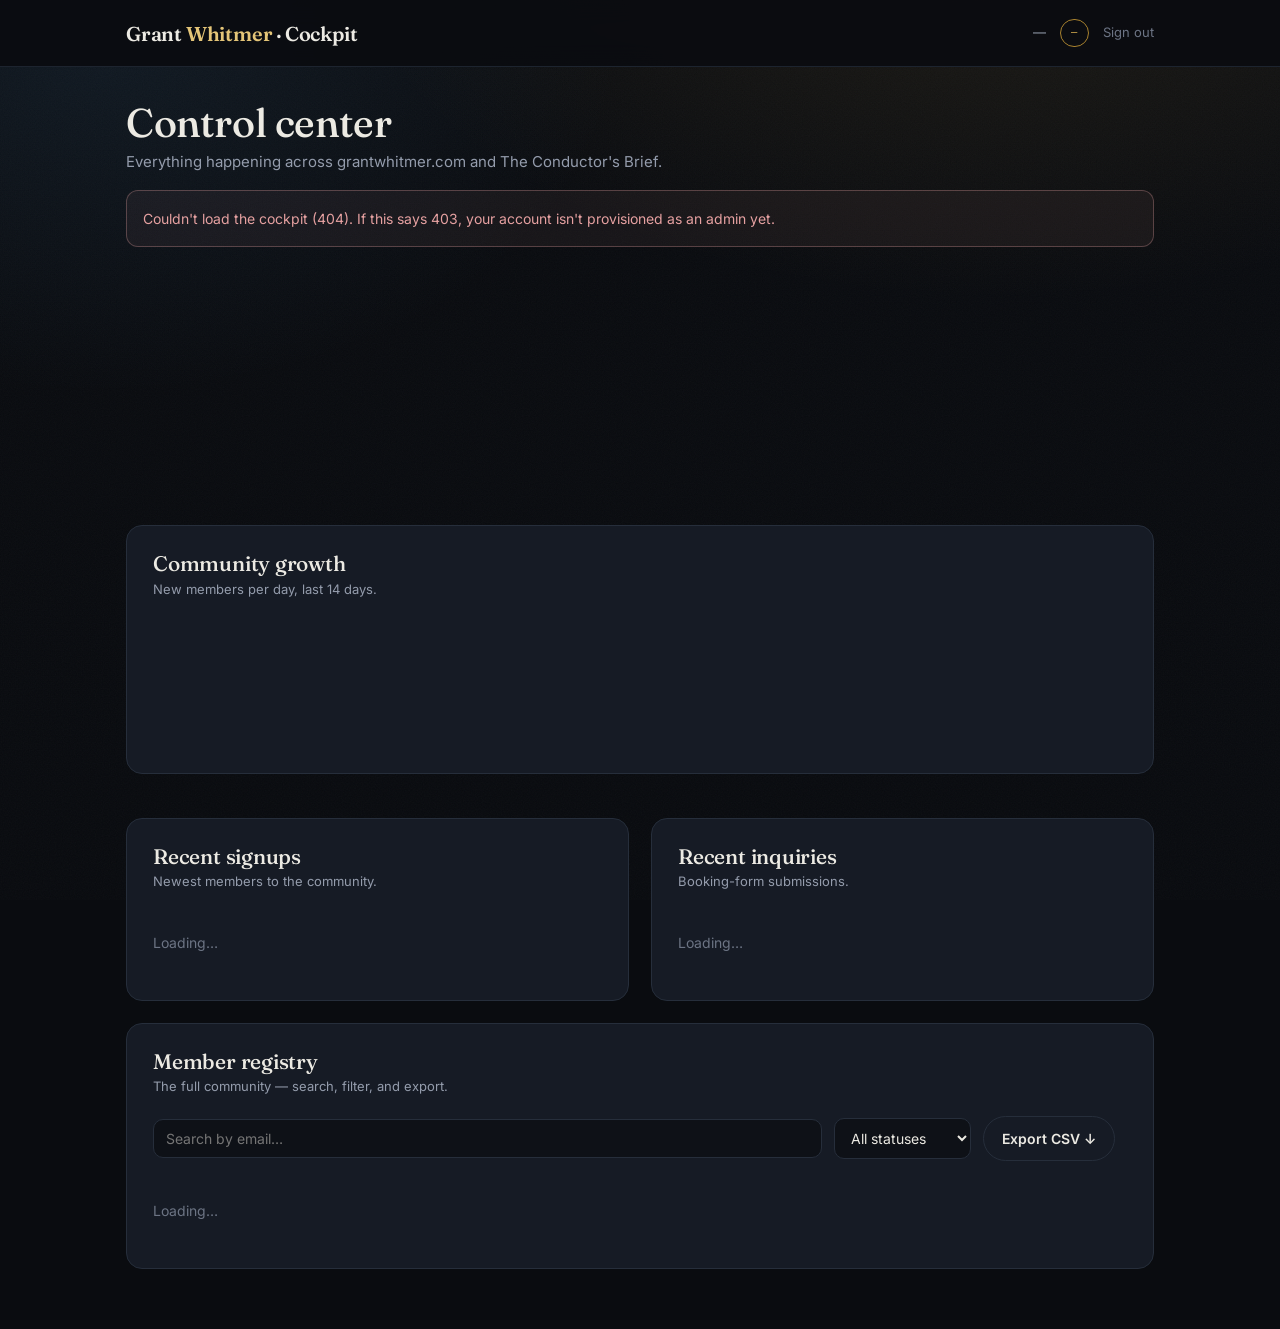
==== admin/index.html @ 32818e58 "Phase 1: super-admin cockpit (D1 + Cloudflare Access + control center) Platform foundation — grantwh" ====
<!DOCTYPE html>
<html lang="en">
<head>
<meta charset="UTF-8" />
<meta name="viewport" content="width=device-width, initial-scale=1.0" />
<meta name="robots" content="noindex, nofollow" />
<title>Cockpit — Grant Whitmer</title>
<link rel="icon" href="data:image/svg+xml,%3Csvg xmlns='http://www.w3.org/2000/svg' viewBox='0 0 100 100'%3E%3Crect width='100' height='100' rx='22' fill='%230A0C10'/%3E%3Ctext x='50' y='68' font-family='Georgia,serif' font-size='54' fill='%23E4C578' text-anchor='middle'%3EG%3C/text%3E%3C/svg%3E" />
<link href="https://fonts.googleapis.com/css2?family=Fraunces:opsz,wght@9..144,400;9..144,500;9..144,600&family=Inter:wght@400;500;600;700&family=JetBrains+Mono:wght@400;500&display=swap" rel="stylesheet" />
<link rel="stylesheet" href="/css/style.css?v=20260707c" />
<style>
  body { padding-bottom: 60px; }
  .cockpit-nav { position: sticky; top: 0; z-index: 50; background: rgba(10,12,16,0.9); backdrop-filter: blur(12px); border-bottom: 1px solid var(--line-soft); }
  .cockpit-nav .wrap { display: flex; align-items: center; justify-content: space-between; height: 66px; }
  .cockpit-nav .brand { font-family: var(--serif); font-size: 20px; }
  .cockpit-nav .brand b { color: var(--brass-lt); }
  .cockpit-nav .who { display: flex; align-items: center; gap: 14px; font-size: 13px; color: var(--muted); }
  .role-badge { font-family: var(--mono); font-size: 10.5px; letter-spacing: .08em; text-transform: uppercase; color: var(--brass); border: 1px solid var(--brass-deep); border-radius: 999px; padding: 4px 10px; }
  .signout { color: var(--faint); font-size: 13px; }
  .signout:hover { color: var(--brass-lt); }

  .cock-head { margin: 34px 0 6px; }
  .cock-head h1 { font-size: clamp(28px,4vw,40px); }
  .cock-sub { color: var(--muted); font-size: 15px; margin-top: 6px; }

  .tiles { display: grid; grid-template-columns: repeat(4,1fr); gap: 16px; margin-top: 26px; }
  .tile { background: var(--card); border: 1px solid var(--line); border-radius: 14px; padding: 22px; }
  .tile .t-k { font-family: var(--mono); font-size: 11px; letter-spacing: .1em; text-transform: uppercase; color: var(--muted); }
  .tile .t-n { font-family: var(--serif); font-size: clamp(30px,4vw,42px); color: var(--brass-lt); line-height: 1; margin-top: 12px; }
  .tile .t-d { font-size: 12.5px; color: var(--faint); margin-top: 8px; }
  .tile.alert .t-n { color: var(--blue-lt); }

  .panel { background: var(--card); border: 1px solid var(--line); border-radius: 16px; padding: 26px; margin-top: 22px; }
  .panel h2 { font-family: var(--serif); font-size: 21px; margin: 0 0 4px; }
  .panel .p-sub { color: var(--muted); font-size: 13px; margin: 0 0 18px; }

  .grid-2 { display: grid; grid-template-columns: 1fr 1fr; gap: 22px; margin-top: 22px; }

  .growth { display: flex; align-items: flex-end; gap: 6px; height: 120px; margin-top: 10px; }
  .growth .bar { flex: 1; background: linear-gradient(180deg, var(--brass-lt), var(--brass-deep)); border-radius: 4px 4px 0 0; min-height: 3px; position: relative; opacity: .9; transition: opacity .2s; }
  .growth .bar:hover { opacity: 1; }
  .growth .bar[data-c="0"] { background: var(--line); }
  .growth-x { display: flex; justify-content: space-between; font-family: var(--mono); font-size: 10px; color: var(--faint); margin-top: 8px; }

  table.data { width: 100%; border-collapse: collapse; font-size: 14px; }
  table.data th { text-align: left; font-family: var(--mono); font-size: 10.5px; letter-spacing: .08em; text-transform: uppercase; color: var(--muted); font-weight: 500; padding: 0 12px 12px 0; border-bottom: 1px solid var(--line); }
  table.data td { padding: 12px 12px 12px 0; border-bottom: 1px solid var(--line-soft); color: var(--text-soft); vertical-align: top; }
  table.data tr:last-child td { border-bottom: 0; }
  table.data .em { color: var(--text); }
  .pill { font-family: var(--mono); font-size: 10px; letter-spacing: .05em; text-transform: uppercase; padding: 3px 8px; border-radius: 999px; border: 1px solid var(--line); color: var(--muted); }
  .pill.active { color: #7fd6a0; border-color: rgba(127,214,160,.4); }
  .pill.unsub { color: var(--faint); }
  .pill.new { color: var(--blue-lt); border-color: rgba(140,198,242,.4); }

  .registry-controls { display: flex; gap: 12px; flex-wrap: wrap; align-items: center; margin-bottom: 18px; }
  .registry-controls input, .registry-controls select { background: var(--ink-2); border: 1px solid var(--line); color: var(--text); border-radius: 10px; padding: 10px 12px; font-family: var(--sans); font-size: 14px; }
  .registry-controls input { flex: 1; min-width: 180px; }
  .registry-controls input:focus, .registry-controls select:focus { outline: none; border-color: var(--brass); }
  .count-note { color: var(--faint); font-size: 13px; margin-left: auto; }

  .msg-preview { color: var(--muted); font-size: 13px; max-width: 42ch; overflow: hidden; text-overflow: ellipsis; white-space: nowrap; }
  .loading, .empty { color: var(--faint); font-size: 14px; padding: 20px 0; }
  .err { color: #e6a1a1; font-size: 14px; padding: 16px; border: 1px solid rgba(230,161,161,.3); border-radius: 12px; background: rgba(230,161,161,.06); }

  @media (max-width: 820px) {
    .tiles { grid-template-columns: 1fr 1fr; }
    .grid-2 { grid-template-columns: 1fr; }
    .msg-preview { max-width: 60vw; }
  }
</style>
</head>
<body>

<header class="cockpit-nav">
  <div class="wrap">
    <a class="brand" href="/admin">Grant <b>Whitmer</b> · Cockpit</a>
    <div class="who">
      <span id="whoEmail">—</span>
      <span class="role-badge" id="whoRole">—</span>
      <a class="signout" href="/cdn-cgi/access/logout">Sign out</a>
    </div>
  </div>
</header>

<main class="wrap">
  <div class="cock-head">
    <h1>Control center</h1>
    <p class="cock-sub">Everything happening across grantwhitmer.com and The Conductor's Brief.</p>
  </div>

  <div id="fatal"></div>

  <section class="tiles" id="tiles"></section>

  <section class="panel">
    <h2>Community growth</h2>
    <p class="p-sub">New members per day, last 14 days.</p>
    <div class="growth" id="growth"></div>
    <div class="growth-x" id="growthX"></div>
  </section>

  <div class="grid-2">
    <section class="panel">
      <h2>Recent signups</h2>
      <p class="p-sub">Newest members to the community.</p>
      <div id="recentMembers" class="loading">Loading…</div>
    </section>
    <section class="panel">
      <h2>Recent inquiries</h2>
      <p class="p-sub">Booking-form submissions.</p>
      <div id="recentInquiries" class="loading">Loading…</div>
    </section>
  </div>

  <section class="panel">
    <h2>Member registry</h2>
    <p class="p-sub">The full community — search, filter, and export.</p>
    <div class="registry-controls">
      <input id="q" type="search" placeholder="Search by email…" />
      <select id="statusFilter">
        <option value="">All statuses</option>
        <option value="active">Active</option>
        <option value="unsubscribed">Unsubscribed</option>
      </select>
      <a id="exportBtn" class="btn btn-ghost btn-sm" href="/api/admin/members?format=csv">Export CSV ↓</a>
      <span class="count-note" id="countNote"></span>
    </div>
    <div id="registry" class="loading">Loading…</div>
  </section>
</main>

<script>
const $ = (id) => document.getElementById(id);
const esc = (s) => (s == null ? "" : String(s)).replace(/[&<>"]/g, c => ({'&':'&amp;','<':'&lt;','>':'&gt;','"':'&quot;'}[c]));
const fmtDate = (s) => { if(!s) return "—"; const d = new Date(s.replace(" ","T")+"Z"); return isNaN(d) ? esc(s) : d.toLocaleDateString(undefined,{month:"short",day:"numeric",year:"numeric"}); };
const statusPill = (s) => `<span class="pill ${s==='active'?'active':'unsub'}">${esc(s)}</span>`;

async function api(path) {
  const r = await fetch(path, { headers: { Accept: "application/json" }, credentials: "same-origin" });
  if (!r.ok) throw new Error(`${r.status}`);
  return r.json();
}

function renderTiles(d) {
  $("tiles").innerHTML = [
    { k: "Members", n: d.members.total, dsc: `${d.members.active} active` },
    { k: "New this week", n: d.members.last7, dsc: `${d.members.last30} in 30 days` },
    { k: "Inquiries", n: d.inquiries.total, dsc: `${d.inquiries.unread} unread`, alert: d.inquiries.unread > 0 },
    { k: "Admins", n: d.admins, dsc: "with cockpit access" },
  ].map(t => `<div class="tile ${t.alert?'alert':''}"><div class="t-k">${t.k}</div><div class="t-n">${t.n}</div><div class="t-d">${t.dsc}</div></div>`).join("");
}

function renderGrowth(series) {
  const max = Math.max(1, ...series.map(s => s.count));
  $("growth").innerHTML = series.map(s =>
    `<div class="bar" data-c="${s.count}" style="height:${Math.round((s.count/max)*100)}%" title="${s.date}: ${s.count}"></div>`
  ).join("");
  $("growthX").innerHTML = `<span>${series[0].date.slice(5)}</span><span>${series[series.length-1].date.slice(5)}</span>`;
}

function renderRecentMembers(rows) {
  if (!rows.length) { $("recentMembers").outerHTML = `<div id="recentMembers" class="empty">No members yet.</div>`; return; }
  $("recentMembers").outerHTML = `<div id="recentMembers"><table class="data"><thead><tr><th>Email</th><th>Source</th><th>Joined</th></tr></thead><tbody>` +
    rows.map(r => `<tr><td class="em">${esc(r.email)}</td><td>${esc(r.source||"—")}</td><td>${fmtDate(r.created_at)}</td></tr>`).join("") +
    `</tbody></table></div>`;
}

function renderRecentInquiries(rows) {
  if (!rows.length) { $("recentInquiries").outerHTML = `<div id="recentInquiries" class="empty">No inquiries yet.</div>`; return; }
  $("recentInquiries").outerHTML = `<div id="recentInquiries"><table class="data"><thead><tr><th>From</th><th>Engagement</th><th>When</th></tr></thead><tbody>` +
    rows.map(r => `<tr><td class="em">${esc(r.name)}<div class="msg-preview">${esc(r.organization||r.email)}</div></td><td>${esc(r.engagement||"—")}</td><td>${fmtDate(r.created_at)}</td></tr>`).join("") +
    `</tbody></table></div>`;
}

function renderRegistry(d) {
  $("countNote").textContent = `${d.total} member${d.total===1?"":"s"}`;
  if (!d.members.length) { $("registry").innerHTML = `<div class="empty">No members match.</div>`; return; }
  $("registry").innerHTML = `<table class="data"><thead><tr><th>Email</th><th>Status</th><th>Source</th><th>Windy Word</th><th>Joined</th></tr></thead><tbody>` +
    d.members.map(r => `<tr><td class="em">${esc(r.email)}</td><td>${statusPill(r.status)}</td><td>${esc(r.source||"—")}</td><td>${r.ww_entitlement?'<span class="pill active">granted</span>':'<span class="pill unsub">—</span>'}</td><td>${fmtDate(r.created_at)}</td></tr>`).join("") +
    `</tbody></table>`;
}

let searchTimer;
async function loadRegistry() {
  const q = $("q").value.trim();
  const status = $("statusFilter").value;
  const params = new URLSearchParams();
  if (q) params.set("q", q);
  if (status) params.set("status", status);
  $("exportBtn").href = "/api/admin/members?format=csv" + (params.toString() ? "&" + params.toString() : "");
  try {
    renderRegistry(await api("/api/admin/members?" + params.toString()));
  } catch (e) { $("registry").innerHTML = `<div class="err">Couldn't load the registry (${esc(e.message)}).</div>`; }
}

async function boot() {
  try {
    const s = await api("/api/admin/stats");
    $("whoEmail").textContent = s.user.email;
    $("whoRole").textContent = (s.user.role || "").replace("_", " ");
    renderTiles(s);
    renderGrowth(s.growth);
    renderRecentMembers(s.recentMembers);
    renderRecentInquiries(s.recentInquiries);
  } catch (e) {
    $("fatal").innerHTML = `<div class="err">Couldn't load the cockpit (${esc(e.message)}). If this says 403, your account isn't provisioned as an admin yet.</div>`;
    return;
  }
  loadRegistry();
  $("q").addEventListener("input", () => { clearTimeout(searchTimer); searchTimer = setTimeout(loadRegistry, 250); });
  $("statusFilter").addEventListener("change", loadRegistry);
}
boot();
</script>
</body>
</html>
---- css/style.css ----
/* ============================================================
   grantwhitmer.com — refined dark, signature palette
   "Adirondack windstorm at night": deep ink + brass + signal-blue
   ============================================================ */

:root {
  --ink:        #0A0C10;
  --ink-2:      #0E1117;
  --panel:      #12161F;
  --card:       #161B25;
  --card-2:     #1B212D;
  --line:       #262E3B;
  --line-soft:  #1D242F;

  --text:       #ECEAE3;
  --text-soft:  #C4C8D0;
  --muted:      #949CAC;
  --faint:      #6C7484;

  --brass:      #C9A24B;
  --brass-lt:   #E4C578;
  --brass-deep: #A8822F;
  --blue:       #5AA9E6;
  --blue-lt:    #8CC6F2;

  --radius:     16px;
  --radius-sm:  10px;
  --maxw:       1140px;
  --gutter:     clamp(20px, 5vw, 56px);

  --serif: "Fraunces", Georgia, "Times New Roman", serif;
  --sans:  "Inter", system-ui, -apple-system, Segoe UI, Roboto, sans-serif;
  --mono:  "JetBrains Mono", ui-monospace, SFMono-Regular, Menlo, monospace;

  --ease: cubic-bezier(0.22, 1, 0.36, 1);
}

* { box-sizing: border-box; }

html { scroll-behavior: smooth; }
@media (prefers-reduced-motion: reduce) { html { scroll-behavior: auto; } }

body {
  margin: 0;
  background: var(--ink);
  color: var(--text);
  font-family: var(--sans);
  font-size: 17px;
  line-height: 1.65;
  -webkit-font-smoothing: antialiased;
  text-rendering: optimizeLegibility;
  overflow-x: hidden;
}

/* atmospheric background wash */
body::before {
  content: "";
  position: fixed; inset: 0;
  z-index: -2;
  background:
    radial-gradient(1100px 620px at 78% -8%, rgba(201,162,75,0.11), transparent 60%),
    radial-gradient(900px 620px at 8% 4%, rgba(90,169,230,0.09), transparent 58%),
    linear-gradient(180deg, #0A0C10 0%, #090B0F 100%);
}
body::after {
  content: "";
  position: fixed; inset: 0;
  z-index: -1;
  opacity: 0.035;
  pointer-events: none;
  background-image: url("data:image/svg+xml,%3Csvg xmlns='http://www.w3.org/2000/svg' width='140' height='140'%3E%3Cfilter id='n'%3E%3CfeTurbulence type='fractalNoise' baseFrequency='0.85' numOctaves='2'/%3E%3C/filter%3E%3Crect width='100%25' height='100%25' filter='url(%23n)'/%3E%3C/svg%3E");
}

img { max-width: 100%; display: block; }
a { color: inherit; text-decoration: none; }

/* ---------- layout ---------- */
.wrap { width: 100%; max-width: var(--maxw); margin: 0 auto; padding-inline: var(--gutter); }
section { position: relative; padding-block: clamp(64px, 9vw, 124px); }
.section-line { border-top: 1px solid var(--line-soft); }

.eyebrow {
  font-family: var(--mono);
  font-size: 12px;
  letter-spacing: 0.22em;
  text-transform: uppercase;
  color: var(--brass);
  margin: 0 0 18px;
  display: flex; align-items: center; gap: 12px;
}
.eyebrow::before { content: ""; width: 26px; height: 1px; background: var(--brass); opacity: 0.7; }

h1, h2, h3 { font-family: var(--serif); font-weight: 500; line-height: 1.08; letter-spacing: -0.01em; margin: 0; }
h2.section-title { font-size: clamp(30px, 4.4vw, 50px); margin-bottom: 20px; }
.lede { font-size: clamp(17px, 1.6vw, 20px); color: var(--text-soft); max-width: 62ch; }

/* ---------- buttons ---------- */
.btn {
  display: inline-flex; align-items: center; gap: 10px;
  font-family: var(--sans); font-weight: 600; font-size: 15px;
  padding: 14px 24px; border-radius: 999px;
  border: 1px solid transparent; cursor: pointer;
  transition: transform .25s var(--ease), box-shadow .25s var(--ease), background .25s var(--ease), border-color .25s var(--ease), color .25s;
  white-space: nowrap;
}
.btn-primary {
  background: linear-gradient(180deg, var(--brass-lt), var(--brass));
  color: #211a09;
  box-shadow: 0 10px 30px -12px rgba(201,162,75,0.6);
}
.btn-primary:hover { transform: translateY(-2px); box-shadow: 0 18px 44px -14px rgba(201,162,75,0.7); }
.btn-ghost { background: transparent; color: var(--text); border-color: var(--line); }
.btn-ghost:hover { border-color: var(--brass); color: var(--brass-lt); transform: translateY(-2px); }
.btn-sm { padding: 10px 18px; font-size: 14px; }

/* ---------- nav ---------- */
.nav {
  position: sticky; top: 0; z-index: 50;
  backdrop-filter: blur(12px);
  background: rgba(10,12,16,0.55);
  border-bottom: 1px solid transparent;
  transition: background .3s, border-color .3s;
}
.nav.scrolled { background: rgba(10,12,16,0.88); border-bottom-color: var(--line-soft); }
.nav-inner { display: flex; align-items: center; justify-content: space-between; height: 70px; }
.brand { font-family: var(--serif); font-size: 21px; font-weight: 600; letter-spacing: -0.01em; }
.brand b { color: var(--brass-lt); font-weight: 600; }
.nav-links { display: flex; align-items: center; gap: 30px; }
.nav-links a { font-size: 14.5px; color: var(--text-soft); transition: color .2s; }
.nav-links a:hover { color: var(--brass-lt); }
.nav-cta { display: inline-flex; }
.nav-toggle { display: none; background: none; border: 0; color: var(--text); cursor: pointer; padding: 8px; }
.nav-toggle svg { width: 26px; height: 26px; }

/* ---------- hero ---------- */
.hero { padding-block: clamp(56px, 9vw, 108px); }
.hero-grid { display: grid; grid-template-columns: 1.15fr 0.85fr; gap: clamp(28px, 5vw, 68px); align-items: center; }
.hero-tag {
  font-family: var(--mono); font-size: 12.5px; letter-spacing: 0.16em; text-transform: uppercase;
  color: var(--muted); margin-bottom: 24px;
}
.hero-tag b { color: var(--brass); font-weight: 500; }
.hero h1 { font-size: clamp(38px, 6.4vw, 78px); }
.hero h1 .accent { font-style: italic; color: var(--brass-lt); }
.hero-sub { margin-top: 26px; font-size: clamp(17px, 1.8vw, 20.5px); color: var(--text-soft); max-width: 54ch; }
.hero-cta { margin-top: 34px; display: flex; flex-wrap: wrap; gap: 14px; }
.hero-fineprint { margin-top: 20px; font-size: 13.5px; color: var(--faint); font-family: var(--mono); letter-spacing: .02em; }

/* hero portrait */
.portrait-frame { position: relative; }
.portrait {
  aspect-ratio: 4/5; border-radius: var(--radius); overflow: hidden;
  border: 1px solid var(--line);
  background:
    linear-gradient(180deg, rgba(201,162,75,0.10), rgba(90,169,230,0.08)),
    var(--card-2);
  display: grid; place-items: center;
  box-shadow: 0 40px 90px -40px rgba(0,0,0,0.8);
}
.portrait img { width: 100%; height: 100%; object-fit: cover; filter: grayscale(0.25) contrast(1.03); }
.portrait-placeholder { text-align: center; color: var(--faint); font-family: var(--mono); font-size: 12px; padding: 24px; letter-spacing: .08em; }
.portrait-placeholder svg { width: 46px; height: 46px; margin: 0 auto 14px; opacity: .5; }
.portrait-badge {
  position: absolute; bottom: -18px; left: -18px;
  background: var(--card); border: 1px solid var(--line);
  border-radius: 14px; padding: 14px 18px; box-shadow: 0 20px 40px -20px rgba(0,0,0,.7);
}
.portrait-badge .pb-num { font-family: var(--serif); font-size: 26px; color: var(--brass-lt); line-height: 1; }
.portrait-badge .pb-lbl { font-size: 11px; color: var(--muted); font-family: var(--mono); letter-spacing: .1em; text-transform: uppercase; margin-top: 4px; }

/* hero author-authority badge */
.author-badge {
  display: flex; align-items: center; gap: 14px; width: 100%;
  margin-top: 16px;
  background: var(--card); border: 1px solid var(--line); border-radius: 14px;
  padding: 13px 18px; box-shadow: 0 20px 44px -26px rgba(0,0,0,.6);
  transition: transform .25s var(--ease), border-color .25s;
}
.author-badge:hover { transform: translateY(-3px); border-color: var(--brass-deep); }
.author-badge .ab-cover { width: 54px; height: auto; flex: 0 0 auto; border-radius: 5px; border: 1px solid var(--line); box-shadow: 0 6px 16px -6px rgba(0,0,0,.6); }
.author-badge .ab-text { display: flex; flex-direction: column; gap: 3px; min-width: 0; }
.author-badge .ab-k { font-family: var(--mono); font-size: 9.5px; letter-spacing: .1em; text-transform: uppercase; color: var(--brass); line-height: 1.3; }
.author-badge .ab-t { font-family: var(--serif); font-size: 17px; color: var(--text); line-height: 1.1; }
.author-badge .ab-q { font-size: 11.5px; color: var(--muted); font-style: italic; line-height: 1.3; margin-top: 3px; }
@media (max-width: 900px) { .author-badge { max-width: 380px; margin-inline: auto; } }

/* ---------- credibility strip ---------- */
.cred { border-block: 1px solid var(--line-soft); background: rgba(255,255,255,0.012); }
.cred-inner { display: grid; grid-template-columns: repeat(4, 1fr); gap: 8px; padding-block: 30px; }
.cred-item { text-align: center; padding-inline: 8px; }
.cred-item .n { font-family: var(--serif); font-size: clamp(22px, 2.6vw, 32px); color: var(--text); line-height: 1; }
.cred-item .n b { color: var(--brass-lt); font-weight: 500; }
.cred-item .l { font-size: 12px; color: var(--muted); margin-top: 8px; letter-spacing: .02em; }
.cred-item + .cred-item { border-left: 1px solid var(--line-soft); }

/* ---------- offerings ---------- */
.offer-grid { display: grid; grid-template-columns: repeat(2, 1fr); gap: 18px; margin-top: 40px; }
.offer {
  position: relative; background: var(--card); border: 1px solid var(--line);
  border-radius: var(--radius); padding: 30px 30px 26px;
  transition: transform .3s var(--ease), border-color .3s, background .3s;
  overflow: hidden;
}
.offer::after {
  content: ""; position: absolute; inset: 0; border-radius: inherit; pointer-events: none;
  background: radial-gradient(420px 200px at 100% 0%, rgba(201,162,75,0.08), transparent 70%);
  opacity: 0; transition: opacity .3s;
}
.offer:hover { transform: translateY(-4px); border-color: var(--brass-deep); }
.offer:hover::after { opacity: 1; }
.offer .oi { width: 40px; height: 40px; display: grid; place-items: center; border-radius: 11px; background: rgba(201,162,75,0.12); color: var(--brass-lt); margin-bottom: 18px; }
.offer .oi svg { width: 22px; height: 22px; }
.offer h3 { font-size: 23px; margin-bottom: 10px; }
.offer p { color: var(--muted); font-size: 15.5px; margin: 0 0 20px; }
.offer .offer-link { font-size: 14px; font-weight: 600; color: var(--brass-lt); display: inline-flex; align-items: center; gap: 7px; transition: gap .2s; }
.offer:hover .offer-link { gap: 12px; }

/* ---------- story / bio ---------- */
.story-grid { display: grid; grid-template-columns: 0.9fr 1.1fr; gap: clamp(28px, 5vw, 60px); align-items: start; }
.story-body p { color: var(--text-soft); margin: 0 0 20px; }
.story-body p.big { font-family: var(--serif); font-size: clamp(21px, 2.4vw, 27px); line-height: 1.35; color: var(--text); }
.story-body .sig { font-family: var(--serif); font-style: italic; color: var(--brass-lt); font-size: 20px; margin-top: 8px; }

.moments { display: grid; gap: 14px; position: sticky; top: 96px; }
.moment { background: var(--card); border: 1px solid var(--line); border-left: 3px solid var(--brass); border-radius: 12px; padding: 18px 20px; }
.moment .m-when { font-family: var(--mono); font-size: 11.5px; color: var(--brass); letter-spacing: .08em; text-transform: uppercase; }
.moment .m-what { color: var(--text-soft); font-size: 15px; margin-top: 6px; }
.moment .m-what b { color: var(--text); font-weight: 600; }

/* ---------- timeline ---------- */
.timeline { margin-top: 44px; position: relative; }
.timeline::before { content: ""; position: absolute; left: 7px; top: 6px; bottom: 6px; width: 2px; background: linear-gradient(180deg, var(--brass), transparent); }
.tl-item { position: relative; padding: 0 0 30px 40px; }
.tl-item::before { content: ""; position: absolute; left: 0; top: 5px; width: 16px; height: 16px; border-radius: 50%; background: var(--ink); border: 2px solid var(--brass); box-shadow: 0 0 0 4px rgba(201,162,75,0.10); }
.tl-item:last-child { padding-bottom: 0; }
.tl-when { font-family: var(--mono); font-size: 12px; color: var(--brass); letter-spacing: .06em; }
.tl-title { font-family: var(--serif); font-size: 20px; margin-top: 3px; }
.tl-desc { color: var(--muted); font-size: 15px; margin-top: 5px; max-width: 60ch; }

/* ---------- books ---------- */
.books-flag { display: grid; grid-template-columns: repeat(3, 1fr); gap: 18px; margin-top: 40px; }
.book {
  background: var(--card); border: 1px solid var(--line); border-radius: var(--radius);
  padding: 24px; display: flex; flex-direction: column;
  transition: transform .3s var(--ease), border-color .3s;
}
.book:hover { transform: translateY(-4px); border-color: var(--brass-deep); }
.book-cover {
  aspect-ratio: 2/3; border-radius: var(--radius-sm); margin-bottom: 18px; overflow: hidden;
  background: linear-gradient(150deg, var(--card-2), #0d1017);
  border: 1px solid var(--line); position: relative; display: grid; place-items: center; text-align: center;
}
.book-cover .bc-title { font-family: var(--serif); font-size: 17px; color: var(--text); padding: 18px; line-height: 1.25; }
.book-cover .bc-title span { display: block; font-size: 11px; color: var(--brass); font-family: var(--mono); letter-spacing: .12em; text-transform: uppercase; margin-top: 10px; }
.book-cover img { width: 100%; height: 100%; object-fit: cover; }
.book h3 { font-size: 19px; line-height: 1.2; }
.book .b-series { font-family: var(--mono); font-size: 11px; color: var(--brass); letter-spacing: .1em; text-transform: uppercase; margin-bottom: 7px; }
.book p { color: var(--muted); font-size: 14.5px; margin: 10px 0 18px; flex: 1; }
.book .b-buy { font-size: 14px; font-weight: 600; color: var(--brass-lt); display: inline-flex; align-items: center; gap: 7px; transition: gap .2s; }
.book:hover .b-buy { gap: 12px; }

.books-more { margin-top: 22px; display: grid; grid-template-columns: repeat(2, 1fr); gap: 10px 26px; }
.book-line { display: flex; align-items: baseline; justify-content: space-between; gap: 16px; padding: 14px 2px; border-bottom: 1px solid var(--line-soft); }
.book-line .bl-t { color: var(--text-soft); font-size: 15.5px; }
.book-line .bl-t em { color: var(--faint); font-style: normal; font-family: var(--mono); font-size: 11px; letter-spacing: .06em; margin-left: 8px; text-transform: uppercase; }
.book-line a { color: var(--brass-lt); font-size: 13px; font-weight: 600; white-space: nowrap; }

/* ---------- ideas / quotes ---------- */
.ideas-grid { display: grid; grid-template-columns: repeat(3, 1fr); gap: 18px; margin-top: 40px; }
.idea { background: var(--card); border: 1px solid var(--line); border-radius: var(--radius); padding: 28px; }
.idea h3 { font-size: 21px; margin-bottom: 12px; color: var(--text); }
.idea h3 .dot { color: var(--brass); }
.idea p { color: var(--muted); font-size: 15px; margin: 0; }
.pullquote {
  margin-top: 44px; text-align: center; max-width: 30ch; margin-inline: auto;
}
.pullquote blockquote { font-family: var(--serif); font-size: clamp(24px, 3.4vw, 40px); line-height: 1.22; color: var(--text); margin: 0; font-style: italic; }
.pullquote blockquote .accent { color: var(--brass-lt); }
.pullquote cite { display: block; margin-top: 20px; font-style: normal; font-family: var(--mono); font-size: 12px; letter-spacing: .12em; text-transform: uppercase; color: var(--muted); }

/* ---------- booking ---------- */
.book-grid { display: grid; grid-template-columns: 1fr 1fr; gap: clamp(24px, 4vw, 46px); margin-top: 40px; align-items: start; }
.book-panel { background: var(--card); border: 1px solid var(--line); border-radius: var(--radius); padding: 30px; }
.book-panel h3 { font-size: 22px; margin-bottom: 8px; }
.book-panel p.sub { color: var(--muted); font-size: 15px; margin: 0 0 22px; }
.calendly-embed { min-width: 280px; height: 640px; border-radius: var(--radius-sm); overflow: hidden; border: 1px solid var(--line); }

.field { margin-bottom: 16px; }
.field label { display: block; font-size: 13px; color: var(--text-soft); margin-bottom: 7px; font-weight: 500; }
.field input, .field select, .field textarea {
  width: 100%; background: var(--ink-2); border: 1px solid var(--line); color: var(--text);
  border-radius: 10px; padding: 12px 14px; font-family: var(--sans); font-size: 15px; transition: border-color .2s;
}
.field input:focus, .field select:focus, .field textarea:focus { outline: none; border-color: var(--brass); }
.field textarea { resize: vertical; min-height: 108px; }
.field-row { display: grid; grid-template-columns: 1fr 1fr; gap: 14px; }
.form-note { font-size: 12.5px; color: var(--faint); margin-top: 6px; }

/* ---------- footer ---------- */
.footer { border-top: 1px solid var(--line-soft); padding-block: 54px; }
.footer-grid { display: grid; grid-template-columns: 1.4fr 1fr 1fr; gap: 32px; }
.footer .brand { font-size: 24px; margin-bottom: 12px; }
.footer p { color: var(--muted); font-size: 14.5px; max-width: 40ch; }
.footer h4 { font-family: var(--mono); font-size: 11px; letter-spacing: .16em; text-transform: uppercase; color: var(--faint); margin: 0 0 16px; }
.footer ul { list-style: none; margin: 0; padding: 0; }
.footer li { margin-bottom: 11px; }
.footer li a { color: var(--text-soft); font-size: 14.5px; transition: color .2s; }
.footer li a:hover { color: var(--brass-lt); }
.footer-bottom { margin-top: 42px; padding-top: 24px; border-top: 1px solid var(--line-soft); display: flex; justify-content: space-between; flex-wrap: wrap; gap: 12px; color: var(--faint); font-size: 13px; }
.footer-bottom .quiet { font-style: italic; font-family: var(--serif); }

/* ---------- statement band (urgency) ---------- */
.statement { border-block: 1px solid var(--line-soft); background: radial-gradient(900px 420px at 50% 0%, rgba(201,162,75,0.10), transparent 70%), var(--ink-2); }
.statement .wrap { text-align: center; max-width: 980px; }
.statement blockquote { font-family: var(--serif); font-weight: 500; font-size: clamp(24px, 3.7vw, 44px); line-height: 1.26; letter-spacing: -0.01em; color: var(--text); margin: 0; }
.statement blockquote .accent { color: var(--brass-lt); }
.statement cite { display: block; margin-top: 26px; font-style: normal; font-family: var(--mono); font-size: 12.5px; letter-spacing: .16em; text-transform: uppercase; color: var(--muted); }

/* ---------- testimonials ---------- */
.quotes { display: grid; grid-template-columns: repeat(3, 1fr); gap: 18px; margin-top: 40px; }
.quote-card { background: var(--card); border: 1px solid var(--line); border-radius: var(--radius); padding: 28px 28px 24px; display: flex; flex-direction: column; }
.quote-card .qmark { font-family: var(--serif); font-size: 52px; line-height: .6; color: var(--brass); opacity: .5; margin-bottom: 10px; }
.quote-card p { color: var(--text-soft); font-size: 15px; line-height: 1.58; margin: 0 0 20px; flex: 1; }
.quote-card .who { font-family: var(--mono); font-size: 11px; letter-spacing: .08em; text-transform: uppercase; color: var(--brass); border-top: 1px solid var(--line-soft); padding-top: 14px; }
.quotes-note { text-align: center; margin-top: 22px; font-size: 12.5px; color: var(--faint); font-style: italic; }
.quotes-disclosure { margin-top: 14px; font-size: 14px; color: var(--muted); font-style: italic; max-width: 68ch; border-left: 2px solid var(--line); padding-left: 14px; }
@media (max-width: 900px) { .quotes { grid-template-columns: 1fr; } }

/* ---------- social icons ---------- */
.socials { display: flex; flex-wrap: wrap; gap: 10px; margin-top: 20px; }
.socials a { width: 38px; height: 38px; display: grid; place-items: center; border: 1px solid var(--line); border-radius: 10px; color: var(--text-soft); transition: transform .2s var(--ease), border-color .2s, color .2s; }
.socials a:hover { border-color: var(--brass); color: var(--brass-lt); transform: translateY(-2px); }
.socials svg { width: 18px; height: 18px; }

/* ---------- what/who/how clarity band ---------- */
.wwh { display: grid; grid-template-columns: repeat(3, 1fr); gap: 18px; margin-top: 40px; }
.wwh .wwh-item { background: var(--card); border: 1px solid var(--line); border-radius: 14px; padding: 26px; }
.wwh .wwh-k { font-family: var(--mono); font-size: 11px; letter-spacing: .14em; text-transform: uppercase; color: var(--brass); margin-bottom: 12px; }
.wwh .wwh-item p { margin: 0; color: var(--text-soft); font-size: 16px; line-height: 1.5; }
.wwh .wwh-item p b { color: var(--text); font-weight: 600; }
@media (max-width: 900px) { .wwh { grid-template-columns: 1fr; } }

/* ---------- pricing ---------- */
.price-grid { display: grid; grid-template-columns: repeat(3, 1fr); gap: 18px; margin-top: 40px; align-items: stretch; }
.price { position: relative; background: var(--card); border: 1px solid var(--line); border-radius: var(--radius); padding: 32px 30px; display: flex; flex-direction: column; }
.price.feature { border-color: var(--brass-deep); background: linear-gradient(160deg, rgba(201,162,75,0.07), var(--card)); }
.price .p-badge { position: absolute; top: -11px; left: 30px; background: var(--brass); color: #211a09; font-family: var(--mono); font-size: 10.5px; letter-spacing: .1em; text-transform: uppercase; padding: 4px 12px; border-radius: 999px; font-weight: 500; }
.price .p-name { font-family: var(--mono); font-size: 12px; letter-spacing: .12em; text-transform: uppercase; color: var(--brass); }
.price .p-amt { font-family: var(--serif); font-size: clamp(34px, 4.6vw, 46px); color: var(--text); line-height: 1; margin: 16px 0 2px; }
.price .p-amt span { font-family: var(--sans); font-size: 15px; color: var(--muted); font-weight: 500; }
.price .p-desc { color: var(--muted); font-size: 14.5px; margin: 12px 0 18px; }
.price .p-tiers { list-style: none; padding: 0; margin: 0 0 22px; }
.price .p-tiers li { display: flex; align-items: baseline; justify-content: space-between; gap: 12px; padding: 9px 0; border-top: 1px solid var(--line-soft); font-size: 14px; color: var(--text-soft); }
.price .p-tiers li b { color: var(--brass-lt); font-weight: 600; white-space: nowrap; }
.price .btn { width: 100%; justify-content: center; margin-top: auto; }
.price-note { margin-top: 22px; font-size: 13.5px; color: var(--faint); text-align: center; }
@media (max-width: 900px) { .price-grid { grid-template-columns: 1fr; } }

/* ---------- proof / data section ---------- */
.charts-grid { display: grid; grid-template-columns: 1fr 1fr; gap: 18px; margin-top: 40px; }
.chart-card { background: var(--card); border: 1px solid var(--line); border-radius: var(--radius); padding: 26px 26px 20px; display: flex; flex-direction: column; }
.chart-card .cc-title { font-family: var(--serif); font-size: 21px; color: var(--text); line-height: 1.15; }
.chart-card .cc-sub { font-size: 12.5px; color: var(--muted); margin-top: 4px; }
.chart-card .cc-src { font-size: 10.5px; color: var(--faint); margin-top: auto; padding-top: 16px; font-style: italic; }
.chart-card svg { width: 100%; height: auto; display: block; margin: 18px 0 4px; }

.advchart { margin: 22px 0 6px; display: flex; flex-direction: column; gap: 13px; }
.adv-row { display: grid; grid-template-columns: 116px 1fr; align-items: center; gap: 14px; }
.adv-label { font-size: 13.5px; color: var(--text-soft); text-align: right; line-height: 1.15; }
.adv-label span { color: var(--faint); font-size: 11px; }
.adv-row.hl .adv-label { color: var(--text); font-weight: 600; }
.adv-track { display: flex; align-items: center; gap: 11px; }
.adv-bar { height: 22px; border-radius: 6px; background: linear-gradient(90deg, rgba(90,169,230,0.4), rgba(90,169,230,0.72)); flex: 0 0 auto; min-width: 4px; }
.adv-row.hl .adv-bar { height: 26px; background: linear-gradient(90deg, var(--brass-deep), var(--brass-lt)); box-shadow: 0 0 22px -5px rgba(201,162,75,0.6); }
.adv-val { font-family: var(--mono); font-size: 12.5px; color: var(--muted); white-space: nowrap; }
.adv-row.hl .adv-val { color: var(--brass-lt); font-weight: 600; }

.proof-stats { display: grid; grid-template-columns: repeat(4, 1fr); gap: 16px; margin-top: 18px; }
.pstat { background: var(--card); border: 1px solid var(--line); border-radius: 14px; padding: 22px; }
.pstat .ps-n { font-family: var(--serif); font-size: clamp(28px, 3.3vw, 38px); color: var(--brass-lt); line-height: 1; }
.pstat .ps-l { font-size: 13px; color: var(--text-soft); margin-top: 10px; line-height: 1.42; }
.pstat .ps-src { font-size: 10px; color: var(--faint); margin-top: 9px; font-family: var(--mono); letter-spacing: .04em; text-transform: uppercase; }

@media (max-width: 900px) {
  .charts-grid { grid-template-columns: 1fr; }
  .proof-stats { grid-template-columns: 1fr 1fr; }
}

/* ---------- chapters (soft highlights) ---------- */
.chapters { display: grid; grid-template-columns: 1fr 1fr; gap: 0 48px; margin-top: 34px; }
.chapters .ch { display: flex; gap: 14px; padding: 16px 0; border-top: 1px solid var(--line-soft); color: var(--text-soft); font-size: 15.5px; line-height: 1.55; }
.chapters .ch::before { content: ""; flex: 0 0 auto; width: 7px; height: 7px; margin-top: 9px; border-radius: 50%; background: var(--brass); opacity: .8; }
.chapters .ch b { color: var(--text); font-weight: 600; }
@media (max-width: 900px) { .chapters { grid-template-columns: 1fr; } }

/* ---------- craft: conducting intelligence ---------- */
.craft-lead { max-width: 74ch; margin-top: 34px; }
.craft-lead p { font-size: clamp(17px, 1.65vw, 20px); color: var(--text-soft); margin: 0 0 20px; }
.craft-lead p .hl { color: var(--brass-lt); font-family: var(--serif); font-style: italic; }
.craft-lead p.opener { font-family: var(--serif); font-size: clamp(22px, 2.6vw, 30px); line-height: 1.32; color: var(--text); }

.monarch-row { display: grid; grid-template-columns: repeat(3, 1fr); gap: 14px; margin-top: 40px; align-items: stretch; }
.monarch-row.cols4 { grid-template-columns: repeat(4, 1fr); }
.monarch { position: relative; background: var(--card); border: 1px solid var(--line); border-radius: 14px; padding: 24px; }
.monarch .m-era { font-family: var(--mono); font-size: 11px; letter-spacing: .12em; text-transform: uppercase; color: var(--faint); }
.monarch h4 { font-family: var(--serif); font-size: 22px; margin: 8px 0 8px; color: var(--text); }
.monarch.now h4 { color: var(--brass-lt); }
.monarch p { font-size: 14.5px; color: var(--muted); margin: 0; }
.monarch:not(:last-child)::after { content: "→"; position: absolute; right: -13px; top: 50%; transform: translateY(-50%); color: var(--brass); font-size: 18px; z-index: 2; }

.callout { margin-top: 44px; background: linear-gradient(120deg, rgba(201,162,75,0.08), rgba(90,169,230,0.05)); border: 1px solid var(--line); border-left: 3px solid var(--brass); border-radius: 14px; padding: 30px 32px; }
.callout h3 { font-family: var(--serif); font-size: clamp(22px, 2.6vw, 30px); color: var(--text); margin-bottom: 14px; }
.callout p { color: var(--text-soft); margin: 0 0 14px; max-width: 70ch; }
.callout p:last-child { margin-bottom: 0; }
.callout .why { display: flex; flex-wrap: wrap; gap: 10px; margin-top: 18px; }
.callout .why span { font-family: var(--mono); font-size: 12px; color: var(--brass-lt); border: 1px solid var(--line); border-radius: 999px; padding: 7px 14px; }

/* ---------- voice / windy word ---------- */
.voice-triad { display: grid; grid-template-columns: repeat(3, 1fr); gap: 16px; margin-top: 40px; }
.vt { background: var(--card); border: 1px solid var(--line); border-radius: 14px; padding: 26px; }
.vt .vt-k { font-family: var(--mono); font-size: 11px; letter-spacing: .12em; text-transform: uppercase; color: var(--brass); }
.vt h4 { font-family: var(--serif); font-size: 21px; margin: 8px 0 10px; }
.vt p { font-size: 14.5px; color: var(--muted); margin: 0; }

.wwfeature { margin-top: 22px; display: grid; grid-template-columns: 1.1fr 0.9fr; gap: clamp(24px, 4vw, 48px); align-items: center; background: linear-gradient(135deg, rgba(90,169,230,0.08), rgba(201,162,75,0.06)); border: 1px solid var(--line); border-radius: var(--radius); padding: clamp(28px, 4vw, 44px); }
.wwfeature .ww-badge { font-family: var(--mono); font-size: 12px; letter-spacing: .14em; text-transform: uppercase; color: var(--blue-lt); }
.wwfeature h3 { font-size: clamp(26px, 3.4vw, 38px); margin: 12px 0 16px; }
.wwfeature h3 .glow { color: var(--blue-lt); }
.wwfeature p { color: var(--text-soft); margin: 0 0 16px; }
.wwfeature .ww-cta { margin-top: 8px; }
.ww-stats { display: grid; grid-template-columns: repeat(4, 1fr); gap: 14px; margin: 24px 0 8px; }
.ww-stats > div { text-align: left; }
.ww-stats b { display: block; font-family: var(--serif); font-size: clamp(24px, 3vw, 30px); color: var(--blue-lt); line-height: 1; }
.ww-stats span { font-size: 11.5px; color: var(--muted); letter-spacing: .01em; }
.ww-strobe { display: inline-flex; align-items: center; gap: 10px; font-family: var(--mono); font-size: 12.5px; color: var(--muted); }
.ww-dot { width: 10px; height: 10px; border-radius: 50%; background: #37d67a; box-shadow: 0 0 0 0 rgba(55,214,122,0.6); animation: strobe 1.8s var(--ease) infinite; }
@keyframes strobe { 0%,100% { box-shadow: 0 0 0 0 rgba(55,214,122,0.55);} 50% { box-shadow: 0 0 0 9px rgba(55,214,122,0);} }
@media (prefers-reduced-motion: reduce){ .ww-dot { animation: none; } }

@media (max-width: 900px) {
  .ww-stats { grid-template-columns: repeat(2, 1fr); }
  .monarch-row, .monarch-row.cols4 { grid-template-columns: 1fr; }
  .monarch:not(:last-child)::after { content: "↓"; right: 50%; top: auto; bottom: -13px; transform: translateX(50%); }
  .voice-triad { grid-template-columns: 1fr; }
  .wwfeature { grid-template-columns: 1fr; }
}

/* ---------- newsletter: the conductor's brief ---------- */
.brief { background: radial-gradient(900px 460px at 18% 0%, rgba(201,162,75,0.09), transparent 70%), var(--ink-2); }
.brief-grid { display: grid; grid-template-columns: 1.15fr 0.85fr; gap: clamp(28px, 5vw, 64px); align-items: center; }
.brief-points { list-style: none; margin: 26px 0 0; padding: 0; }
.brief-points li { display: flex; gap: 12px; padding: 9px 0; color: var(--text-soft); font-size: 15.5px; }
.brief-points li::before { content: ""; flex: 0 0 auto; width: 7px; height: 7px; margin-top: 8px; border-radius: 50%; background: var(--brass); }
.brief-panel { background: var(--card); border: 1px solid var(--brass-deep); border-radius: var(--radius); padding: 30px; box-shadow: 0 30px 70px -40px rgba(201,162,75,0.35); }
.brief-panel h3 { font-size: 24px; margin-bottom: 8px; }
.brief-panel .sub { color: var(--muted); font-size: 15px; margin: 0 0 20px; }
@media (max-width: 900px) { .brief-grid { grid-template-columns: 1fr; } }

/* honeypot — visually gone, present for bots */
.hp { position: absolute; left: -9999px; top: -9999px; height: 1px; width: 1px; overflow: hidden; }

/* form status line (success / error after async submit) */
.form-status { font-size: 14px; margin: 12px 0 0; min-height: 0; }
.form-status.ok { color: #7fd6a0; }
.form-status.err { color: #e6a1a1; }

/* sticky book CTA — appears on deep scroll */
.sticky-cta {
  position: fixed; right: 22px; bottom: 22px; z-index: 60;
  display: inline-flex; align-items: center;
  background: linear-gradient(180deg, var(--brass-lt), var(--brass));
  color: #211a09; font-weight: 600; font-size: 14.5px;
  padding: 13px 22px; border-radius: 999px;
  box-shadow: 0 14px 38px -12px rgba(201,162,75,0.75);
  opacity: 0; transform: translateY(120%); pointer-events: none;
  transition: opacity .35s var(--ease), transform .35s var(--ease);
}
.sticky-cta.show { opacity: 1; transform: none; pointer-events: auto; }
@media (prefers-reduced-motion: reduce) { .sticky-cta { transition: none; } }

/* ---------- reveal ---------- */
.reveal { opacity: 0; transform: translateY(22px); transition: opacity .7s var(--ease), transform .7s var(--ease); }
.reveal.in { opacity: 1; transform: none; }
@media (prefers-reduced-motion: reduce) { .reveal { opacity: 1; transform: none; transition: none; } }

/* ---------- responsive ---------- */
@media (max-width: 900px) {
  .nav-links { display: none; }
  .nav-toggle { display: inline-flex; }
  .nav-links.open {
    display: flex; flex-direction: column; align-items: flex-start; gap: 18px;
    position: absolute; top: 70px; left: 0; right: 0;
    background: rgba(10,12,16,0.97); border-bottom: 1px solid var(--line);
    padding: 24px var(--gutter);
  }
  .hero-grid { grid-template-columns: 1fr; }
  .portrait-frame { max-width: 380px; margin-inline: auto; order: -1; }
  .cred-inner { grid-template-columns: repeat(2, 1fr); gap: 22px 8px; }
  .cred-item:nth-child(odd) { border-left: 0; }
  .cred-item { border-left: 0 !important; }
  .offer-grid { grid-template-columns: 1fr; }
  .story-grid { grid-template-columns: 1fr; }
  .moments { position: static; }
  .books-flag { grid-template-columns: 1fr; }
  .books-more { grid-template-columns: 1fr; }
  .ideas-grid { grid-template-columns: 1fr; }
  .book-grid { grid-template-columns: 1fr; }
  .footer-grid { grid-template-columns: 1fr; gap: 28px; }
}
@media (min-width: 901px) and (max-width: 1080px) {
  .books-flag { grid-template-columns: repeat(3, 1fr); }
  .ideas-grid { grid-template-columns: 1fr 1fr; }
}
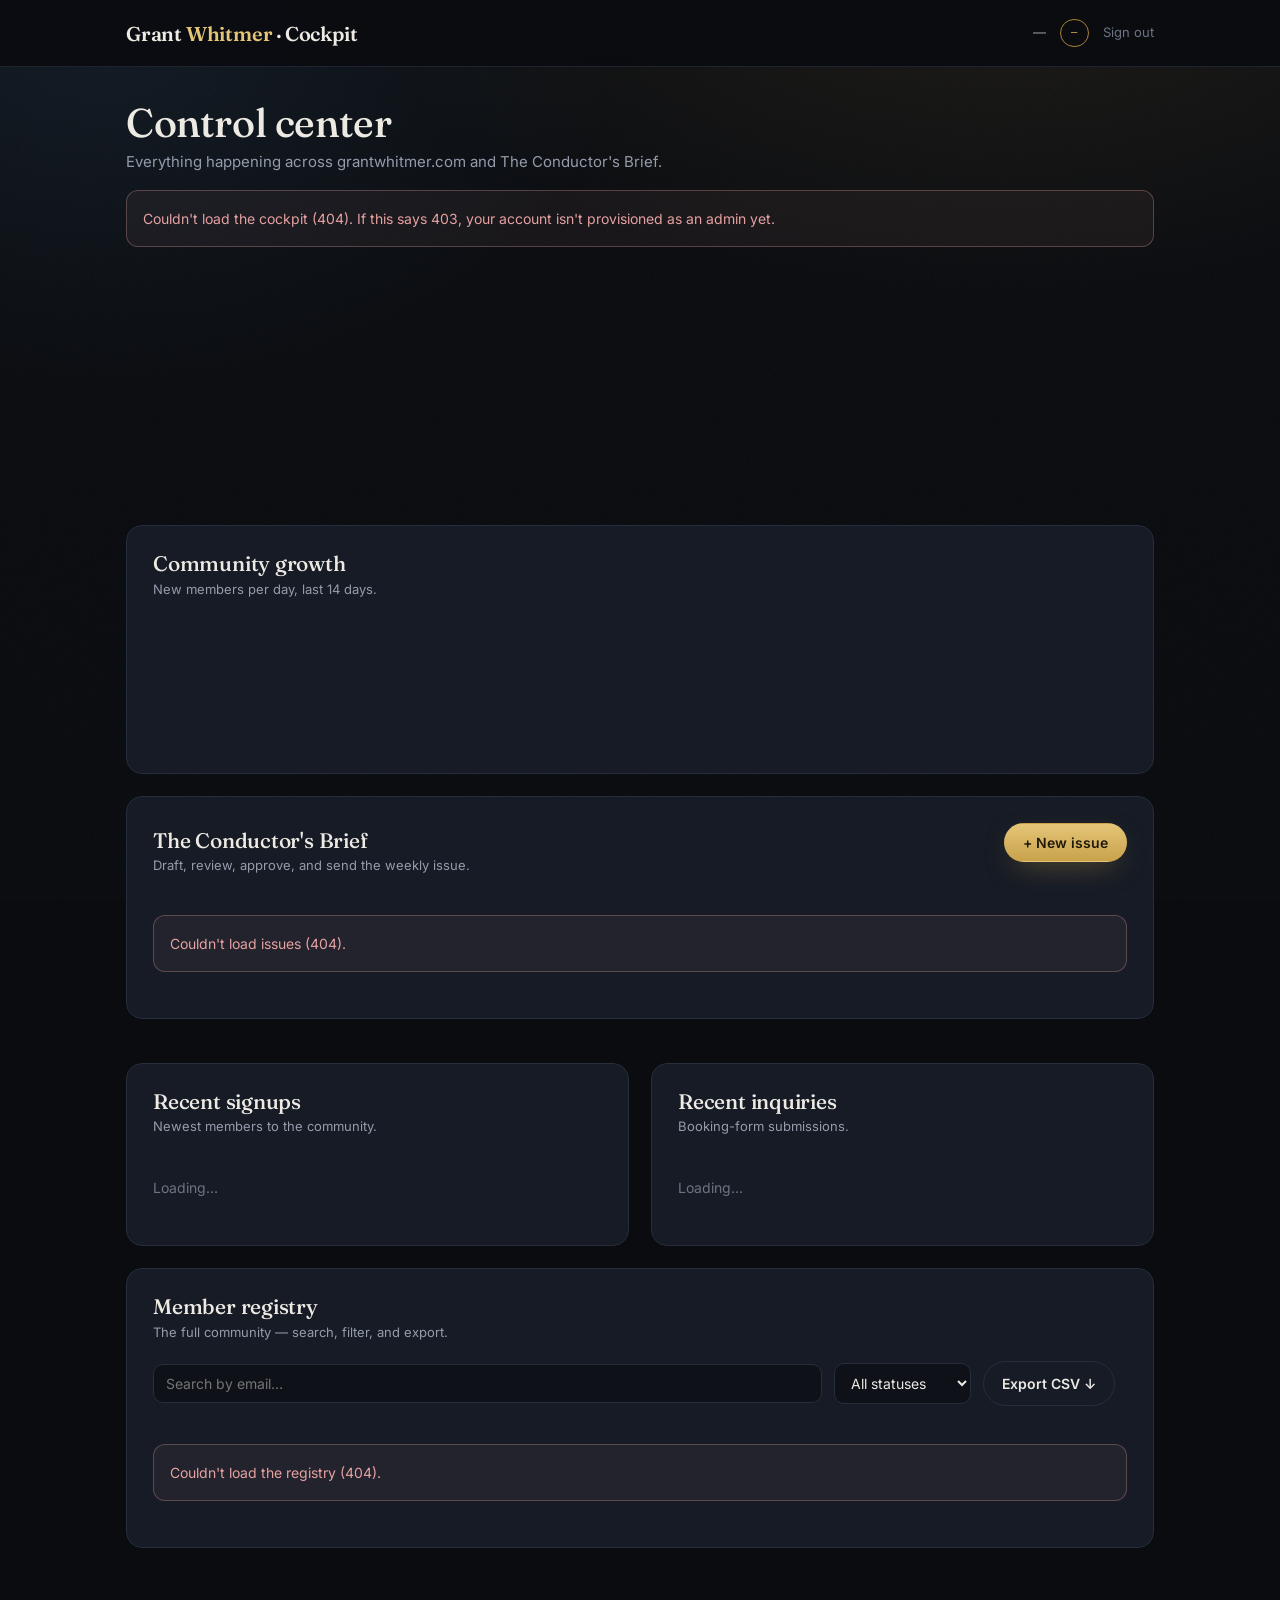
==== commit f6597405: "Phase 2: role management + newsletter review/approve/send workflow - Team & roles (super_admin only)" ====
--- a/admin/index.html
+++ b/admin/index.html
@@ -31,6 +31,7 @@
   .tile.alert .t-n { color: var(--blue-lt); }
 
   .panel { background: var(--card); border: 1px solid var(--line); border-radius: 16px; padding: 26px; margin-top: 22px; }
+  .panel-head { display: flex; align-items: baseline; justify-content: space-between; gap: 16px; flex-wrap: wrap; }
   .panel h2 { font-family: var(--serif); font-size: 21px; margin: 0 0 4px; }
   .panel .p-sub { color: var(--muted); font-size: 13px; margin: 0 0 18px; }
 
@@ -44,28 +45,64 @@
 
   table.data { width: 100%; border-collapse: collapse; font-size: 14px; }
   table.data th { text-align: left; font-family: var(--mono); font-size: 10.5px; letter-spacing: .08em; text-transform: uppercase; color: var(--muted); font-weight: 500; padding: 0 12px 12px 0; border-bottom: 1px solid var(--line); }
-  table.data td { padding: 12px 12px 12px 0; border-bottom: 1px solid var(--line-soft); color: var(--text-soft); vertical-align: top; }
+  table.data td { padding: 12px 12px 12px 0; border-bottom: 1px solid var(--line-soft); color: var(--text-soft); vertical-align: middle; }
   table.data tr:last-child td { border-bottom: 0; }
   table.data .em { color: var(--text); }
-  .pill { font-family: var(--mono); font-size: 10px; letter-spacing: .05em; text-transform: uppercase; padding: 3px 8px; border-radius: 999px; border: 1px solid var(--line); color: var(--muted); }
-  .pill.active { color: #7fd6a0; border-color: rgba(127,214,160,.4); }
-  .pill.unsub { color: var(--faint); }
-  .pill.new { color: var(--blue-lt); border-color: rgba(140,198,242,.4); }
+  table.data.clickable tr { cursor: pointer; }
+  table.data.clickable tbody tr:hover td { background: rgba(255,255,255,.02); }
+  .pill { font-family: var(--mono); font-size: 10px; letter-spacing: .05em; text-transform: uppercase; padding: 3px 8px; border-radius: 999px; border: 1px solid var(--line); color: var(--muted); white-space: nowrap; }
+  .pill.active, .pill.sent { color: #7fd6a0; border-color: rgba(127,214,160,.4); }
+  .pill.unsub, .pill.draft { color: var(--faint); }
+  .pill.new, .pill.pending { color: var(--blue-lt); border-color: rgba(140,198,242,.4); }
+  .pill.approved { color: var(--brass-lt); border-color: var(--brass-deep); }
+  .pill.role { color: var(--brass-lt); border-color: var(--brass-deep); }
 
   .registry-controls { display: flex; gap: 12px; flex-wrap: wrap; align-items: center; margin-bottom: 18px; }
   .registry-controls input, .registry-controls select { background: var(--ink-2); border: 1px solid var(--line); color: var(--text); border-radius: 10px; padding: 10px 12px; font-family: var(--sans); font-size: 14px; }
-  .registry-controls input { flex: 1; min-width: 180px; }
+  .registry-controls input[type=search] { flex: 1; min-width: 180px; }
   .registry-controls input:focus, .registry-controls select:focus { outline: none; border-color: var(--brass); }
   .count-note { color: var(--faint); font-size: 13px; margin-left: auto; }
 
   .msg-preview { color: var(--muted); font-size: 13px; max-width: 42ch; overflow: hidden; text-overflow: ellipsis; white-space: nowrap; }
   .loading, .empty { color: var(--faint); font-size: 14px; padding: 20px 0; }
   .err { color: #e6a1a1; font-size: 14px; padding: 16px; border: 1px solid rgba(230,161,161,.3); border-radius: 12px; background: rgba(230,161,161,.06); }
+  .hidden { display: none !important; }
+
+  /* team */
+  .addrow { display: flex; gap: 10px; flex-wrap: wrap; align-items: center; margin-top: 16px; padding-top: 16px; border-top: 1px solid var(--line-soft); }
+  .addrow input, .addrow select { background: var(--ink-2); border: 1px solid var(--line); color: var(--text); border-radius: 10px; padding: 10px 12px; font-size: 14px; }
+  .addrow input.email { flex: 1; min-width: 200px; }
+  .linklike { background: none; border: 0; color: var(--faint); cursor: pointer; font-size: 13px; font-family: var(--sans); }
+  .linklike:hover { color: #e6a1a1; }
+
+  /* editor modal */
+  .modal { position: fixed; inset: 0; z-index: 100; background: rgba(6,8,11,.8); backdrop-filter: blur(4px); display: grid; place-items: center; padding: 24px; }
+  .modal-box { background: var(--panel); border: 1px solid var(--line); border-radius: 18px; width: 100%; max-width: 1040px; max-height: 90vh; display: flex; flex-direction: column; overflow: hidden; }
+  .modal-head { display: flex; align-items: center; justify-content: space-between; padding: 20px 24px; border-bottom: 1px solid var(--line-soft); }
+  .modal-head h3 { font-family: var(--serif); font-size: 22px; margin: 0; }
+  .modal-head .x { background: none; border: 0; color: var(--muted); font-size: 24px; cursor: pointer; line-height: 1; }
+  .ed-grid { display: grid; grid-template-columns: 1fr 1fr; gap: 0; flex: 1; min-height: 0; }
+  .ed-form { padding: 22px 24px; overflow-y: auto; border-right: 1px solid var(--line-soft); }
+  .ed-form label { display: block; font-size: 12.5px; color: var(--text-soft); margin: 0 0 6px; font-weight: 500; }
+  .ed-form .field { margin-bottom: 16px; }
+  .ed-form input, .ed-form textarea { width: 100%; background: var(--ink-2); border: 1px solid var(--line); color: var(--text); border-radius: 10px; padding: 11px 13px; font-family: var(--sans); font-size: 14px; }
+  .ed-form textarea { min-height: 300px; font-family: var(--mono); font-size: 12.5px; line-height: 1.5; resize: vertical; }
+  .ed-form input:focus, .ed-form textarea:focus { outline: none; border-color: var(--brass); }
+  .ed-preview { display: flex; flex-direction: column; background: #f7f5ef; }
+  .ed-preview .ep-k { font-family: var(--mono); font-size: 10px; letter-spacing: .1em; text-transform: uppercase; color: #8a8577; padding: 10px 16px; border-bottom: 1px solid #e2ddd0; }
+  .ed-preview iframe { flex: 1; width: 100%; border: 0; background: #fff; }
+  .ed-foot { display: flex; align-items: center; gap: 10px; flex-wrap: wrap; padding: 16px 24px; border-top: 1px solid var(--line-soft); }
+  .ed-status { color: var(--muted); font-size: 13px; margin-left: auto; }
+  .ed-status.ok { color: #7fd6a0; } .ed-status.err { color: #e6a1a1; }
+  .btn.btn-danger { border-color: rgba(230,161,161,.4); color: #e6a1a1; background: transparent; }
+  .btn.btn-danger:hover { border-color: #e6a1a1; }
 
   @media (max-width: 820px) {
     .tiles { grid-template-columns: 1fr 1fr; }
     .grid-2 { grid-template-columns: 1fr; }
     .msg-preview { max-width: 60vw; }
+    .ed-grid { grid-template-columns: 1fr; }
+    .ed-preview { min-height: 260px; }
   }
 </style>
 </head>
@@ -97,6 +134,18 @@
     <p class="p-sub">New members per day, last 14 days.</p>
     <div class="growth" id="growth"></div>
     <div class="growth-x" id="growthX"></div>
+  </section>
+
+  <!-- The Conductor's Brief -->
+  <section class="panel">
+    <div class="panel-head">
+      <div>
+        <h2>The Conductor's Brief</h2>
+        <p class="p-sub">Draft, review, approve, and send the weekly issue.</p>
+      </div>
+      <button class="btn btn-primary btn-sm" id="newIssueBtn">+ New issue</button>
+    </div>
+    <div id="articles" class="loading">Loading…</div>
   </section>
 
   <div class="grid-2">
@@ -112,6 +161,7 @@
     </section>
   </div>
 
+  <!-- Member registry -->
   <section class="panel">
     <h2>Member registry</h2>
     <p class="p-sub">The full community — search, filter, and export.</p>
@@ -127,90 +177,271 @@
     </div>
     <div id="registry" class="loading">Loading…</div>
   </section>
+
+  <!-- Team & roles (super admin only) -->
+  <section class="panel hidden" id="teamPanel">
+    <h2>Team &amp; roles</h2>
+    <p class="p-sub">Who can sign in to the cockpit, and what they can do. Adding someone here also grants them login access.</p>
+    <div id="team" class="loading">Loading…</div>
+    <div class="addrow">
+      <input class="email" id="newAdminEmail" type="email" placeholder="new-admin@email.com" />
+      <input id="newAdminName" type="text" placeholder="Name (optional)" style="min-width:150px;" />
+      <select id="newAdminRole">
+        <option value="manager">Manager — draft issues</option>
+        <option value="admin">Admin — approve &amp; send</option>
+        <option value="viewer">Viewer — read only</option>
+      </select>
+      <button class="btn btn-primary btn-sm" id="addAdminBtn">Add</button>
+      <span id="teamStatus" class="count-note"></span>
+    </div>
+  </section>
 </main>
+
+<!-- Article editor -->
+<div class="modal hidden" id="editor">
+  <div class="modal-box">
+    <div class="modal-head">
+      <h3 id="edTitle">New issue</h3>
+      <button class="x" id="edClose" aria-label="Close">&times;</button>
+    </div>
+    <div class="ed-grid">
+      <div class="ed-form">
+        <div class="field"><label for="edSubject">Subject line</label><input id="edSubject" type="text" maxlength="200" placeholder="This week in the Singularity…" /></div>
+        <div class="field"><label for="edPreview">Preview text <span style="color:var(--faint)">(inbox preheader)</span></label><input id="edPreview" type="text" maxlength="200" /></div>
+        <div class="field"><label for="edBody">Body (HTML)</label><textarea id="edBody" spellcheck="false"></textarea></div>
+      </div>
+      <div class="ed-preview">
+        <div class="ep-k">Live preview</div>
+        <iframe id="edFrame" title="Preview" sandbox=""></iframe>
+      </div>
+    </div>
+    <div class="ed-foot" id="edActions"></div>
+  </div>
+</div>
 
 <script>
 const $ = (id) => document.getElementById(id);
 const esc = (s) => (s == null ? "" : String(s)).replace(/[&<>"]/g, c => ({'&':'&amp;','<':'&lt;','>':'&gt;','"':'&quot;'}[c]));
-const fmtDate = (s) => { if(!s) return "—"; const d = new Date(s.replace(" ","T")+"Z"); return isNaN(d) ? esc(s) : d.toLocaleDateString(undefined,{month:"short",day:"numeric",year:"numeric"}); };
-const statusPill = (s) => `<span class="pill ${s==='active'?'active':'unsub'}">${esc(s)}</span>`;
-
-async function api(path) {
-  const r = await fetch(path, { headers: { Accept: "application/json" }, credentials: "same-origin" });
-  if (!r.ok) throw new Error(`${r.status}`);
-  return r.json();
-}
-
+const fmtDate = (s) => { if(!s) return "—"; const d = new Date(String(s).replace(" ","T")+"Z"); return isNaN(d) ? esc(s) : d.toLocaleDateString(undefined,{month:"short",day:"numeric",year:"numeric"}); };
+const ROLE_RANK = { viewer:0, manager:1, admin:2, super_admin:3 };
+const state = { role: "viewer", email: "", current: null };
+const can = (r) => (ROLE_RANK[state.role] ?? 0) >= ROLE_RANK[r];
+
+async function api(path, opts) {
+  const r = await fetch(path, Object.assign({ headers: { Accept: "application/json", "Content-Type": "application/json" }, credentials: "same-origin" }, opts || {}));
+  const j = await r.json().catch(() => ({}));
+  if (!r.ok || j.ok === false) throw new Error(j.error || `${r.status}`);
+  return j;
+}
+
+/* ---------- home ---------- */
 function renderTiles(d) {
   $("tiles").innerHTML = [
     { k: "Members", n: d.members.total, dsc: `${d.members.active} active` },
     { k: "New this week", n: d.members.last7, dsc: `${d.members.last30} in 30 days` },
     { k: "Inquiries", n: d.inquiries.total, dsc: `${d.inquiries.unread} unread`, alert: d.inquiries.unread > 0 },
-    { k: "Admins", n: d.admins, dsc: "with cockpit access" },
+    { k: "The Brief", n: d.articles.pending + d.articles.approved, dsc: `awaiting send · ${d.articles.sent} sent`, alert: (d.articles.pending + d.articles.approved) > 0 },
   ].map(t => `<div class="tile ${t.alert?'alert':''}"><div class="t-k">${t.k}</div><div class="t-n">${t.n}</div><div class="t-d">${t.dsc}</div></div>`).join("");
 }
-
 function renderGrowth(series) {
   const max = Math.max(1, ...series.map(s => s.count));
-  $("growth").innerHTML = series.map(s =>
-    `<div class="bar" data-c="${s.count}" style="height:${Math.round((s.count/max)*100)}%" title="${s.date}: ${s.count}"></div>`
-  ).join("");
+  $("growth").innerHTML = series.map(s => `<div class="bar" data-c="${s.count}" style="height:${Math.round((s.count/max)*100)}%" title="${s.date}: ${s.count}"></div>`).join("");
   $("growthX").innerHTML = `<span>${series[0].date.slice(5)}</span><span>${series[series.length-1].date.slice(5)}</span>`;
 }
-
 function renderRecentMembers(rows) {
-  if (!rows.length) { $("recentMembers").outerHTML = `<div id="recentMembers" class="empty">No members yet.</div>`; return; }
-  $("recentMembers").outerHTML = `<div id="recentMembers"><table class="data"><thead><tr><th>Email</th><th>Source</th><th>Joined</th></tr></thead><tbody>` +
-    rows.map(r => `<tr><td class="em">${esc(r.email)}</td><td>${esc(r.source||"—")}</td><td>${fmtDate(r.created_at)}</td></tr>`).join("") +
-    `</tbody></table></div>`;
-}
-
+  $("recentMembers").innerHTML = !rows.length ? `<div class="empty">No members yet.</div>` :
+    `<table class="data"><thead><tr><th>Email</th><th>Source</th><th>Joined</th></tr></thead><tbody>` +
+    rows.map(r => `<tr><td class="em">${esc(r.email)}</td><td>${esc(r.source||"—")}</td><td>${fmtDate(r.created_at)}</td></tr>`).join("") + `</tbody></table>`;
+}
 function renderRecentInquiries(rows) {
-  if (!rows.length) { $("recentInquiries").outerHTML = `<div id="recentInquiries" class="empty">No inquiries yet.</div>`; return; }
-  $("recentInquiries").outerHTML = `<div id="recentInquiries"><table class="data"><thead><tr><th>From</th><th>Engagement</th><th>When</th></tr></thead><tbody>` +
-    rows.map(r => `<tr><td class="em">${esc(r.name)}<div class="msg-preview">${esc(r.organization||r.email)}</div></td><td>${esc(r.engagement||"—")}</td><td>${fmtDate(r.created_at)}</td></tr>`).join("") +
-    `</tbody></table></div>`;
-}
-
-function renderRegistry(d) {
-  $("countNote").textContent = `${d.total} member${d.total===1?"":"s"}`;
-  if (!d.members.length) { $("registry").innerHTML = `<div class="empty">No members match.</div>`; return; }
-  $("registry").innerHTML = `<table class="data"><thead><tr><th>Email</th><th>Status</th><th>Source</th><th>Windy Word</th><th>Joined</th></tr></thead><tbody>` +
-    d.members.map(r => `<tr><td class="em">${esc(r.email)}</td><td>${statusPill(r.status)}</td><td>${esc(r.source||"—")}</td><td>${r.ww_entitlement?'<span class="pill active">granted</span>':'<span class="pill unsub">—</span>'}</td><td>${fmtDate(r.created_at)}</td></tr>`).join("") +
-    `</tbody></table>`;
-}
-
+  $("recentInquiries").innerHTML = !rows.length ? `<div class="empty">No inquiries yet.</div>` :
+    `<table class="data"><thead><tr><th>From</th><th>Engagement</th><th>When</th></tr></thead><tbody>` +
+    rows.map(r => `<tr><td class="em">${esc(r.name)}<div class="msg-preview">${esc(r.organization||r.email)}</div></td><td>${esc(r.engagement||"—")}</td><td>${fmtDate(r.created_at)}</td></tr>`).join("") + `</tbody></table>`;
+}
+
+/* ---------- member registry ---------- */
 let searchTimer;
 async function loadRegistry() {
-  const q = $("q").value.trim();
-  const status = $("statusFilter").value;
   const params = new URLSearchParams();
-  if (q) params.set("q", q);
-  if (status) params.set("status", status);
-  $("exportBtn").href = "/api/admin/members?format=csv" + (params.toString() ? "&" + params.toString() : "");
+  if ($("q").value.trim()) params.set("q", $("q").value.trim());
+  if ($("statusFilter").value) params.set("status", $("statusFilter").value);
+  $("exportBtn").href = "/api/admin/members?format=csv" + (params.toString() ? "&" + params : "");
   try {
-    renderRegistry(await api("/api/admin/members?" + params.toString()));
+    const d = await api("/api/admin/members?" + params.toString());
+    $("countNote").textContent = `${d.total} member${d.total===1?"":"s"}`;
+    $("registry").innerHTML = !d.members.length ? `<div class="empty">No members match.</div>` :
+      `<table class="data"><thead><tr><th>Email</th><th>Status</th><th>Source</th><th>Windy Word</th><th>Joined</th></tr></thead><tbody>` +
+      d.members.map(r => `<tr><td class="em">${esc(r.email)}</td><td><span class="pill ${r.status==='active'?'active':'unsub'}">${esc(r.status)}</span></td><td>${esc(r.source||"—")}</td><td>${r.ww_entitlement?'<span class="pill active">granted</span>':'<span class="pill unsub">—</span>'}</td><td>${fmtDate(r.created_at)}</td></tr>`).join("") + `</tbody></table>`;
   } catch (e) { $("registry").innerHTML = `<div class="err">Couldn't load the registry (${esc(e.message)}).</div>`; }
 }
 
+/* ---------- The Conductor's Brief ---------- */
+async function loadArticles() {
+  try {
+    const d = await api("/api/admin/articles");
+    if (!d.articles.length) { $("articles").innerHTML = `<div class="empty">No issues yet — start the first one.</div>`; return; }
+    $("articles").innerHTML = `<table class="data clickable"><thead><tr><th>Subject</th><th>Status</th><th>By</th><th>Recipients</th><th>When</th></tr></thead><tbody>` +
+      d.articles.map(a => `<tr data-id="${a.id}"><td class="em">${esc(a.subject)}</td><td><span class="pill ${esc(a.status)}">${esc(a.status)}</span></td><td>${esc((a.created_by||"").split("@")[0]||"—")}</td><td>${a.recipient_count!=null?a.recipient_count:"—"}</td><td>${fmtDate(a.sent_at||a.created_at)}</td></tr>`).join("") + `</tbody></table>`;
+    document.querySelectorAll("#articles tr[data-id]").forEach(tr => tr.addEventListener("click", () => openEditor(tr.dataset.id)));
+  } catch (e) { $("articles").innerHTML = `<div class="err">Couldn't load issues (${esc(e.message)}).</div>`; }
+}
+
+const NEW_TEMPLATE = `<div style="font-family:Georgia,serif;font-size:17px;line-height:1.65;color:#1a1a1a;max-width:600px;margin:0 auto;">
+  <h1 style="font-size:26px;margin:0 0 4px;">The Conductor's Brief</h1>
+  <p style="color:#8a7a3a;font-size:13px;letter-spacing:.04em;text-transform:uppercase;margin:0 0 24px;">Week of …</p>
+
+  <p><b>The signal this week.</b> Lead with the one development that most changes how work gets done.</p>
+
+  <h2 style="font-size:19px;margin:26px 0 6px;">1. …</h2>
+  <p>…</p>
+
+  <h2 style="font-size:19px;margin:26px 0 6px;">2. …</h2>
+  <p>…</p>
+
+  <h2 style="font-size:19px;margin:26px 0 6px;">What it means</h2>
+  <p>…</p>
+
+  <h2 style="font-size:19px;margin:26px 0 6px;">Do this with your agent this week</h2>
+  <p>…</p>
+
+  <p style="margin-top:28px;">Set your sails,<br>Grant</p>
+</div>`;
+
+function updatePreview() { $("edFrame").srcdoc = $("edBody").value; }
+
+async function openEditor(id) {
+  let a = { id: null, subject: "", preview: "", body_html: NEW_TEMPLATE, status: "draft" };
+  if (id) { a = (await api("/api/admin/articles/" + id)).article; }
+  state.current = a;
+  $("edTitle").textContent = id ? `Issue #${a.id}` : "New issue";
+  $("edSubject").value = a.subject || "";
+  $("edPreview").value = a.preview || "";
+  $("edBody").value = a.body_html || "";
+  const ro = a.status === "sent";
+  ["edSubject","edPreview","edBody"].forEach(f => $(f).readOnly = ro);
+  updatePreview();
+  renderEditorActions(a);
+  $("editor").classList.remove("hidden");
+}
+function closeEditor() { $("editor").classList.add("hidden"); state.current = null; }
+
+function edStatus(msg, cls) {
+  let el = document.querySelector(".ed-status");
+  if (el) { el.textContent = msg || ""; el.className = "ed-status " + (cls||""); }
+}
+
+function renderEditorActions(a) {
+  const btns = [];
+  const st = a.status;
+  if (st === "sent") {
+    btns.push(`<span class="pill sent">sent</span>`);
+    btns.push(`<span style="color:var(--muted);font-size:13px;">${a.recipient_count||0} recipients · ${fmtDate(a.sent_at)}</span>`);
+  } else {
+    if (can("manager")) btns.push(`<button class="btn btn-ghost btn-sm" data-act="save">Save draft</button>`);
+    if (st === "draft" && can("manager") && !can("admin")) btns.push(`<button class="btn btn-ghost btn-sm" data-act="submit">Submit for approval</button>`);
+    if ((st === "draft" || st === "pending") && can("admin")) btns.push(`<button class="btn btn-primary btn-sm" data-act="approve">Approve</button>`);
+    if (st === "approved" && can("admin")) btns.push(`<button class="btn btn-primary btn-sm" data-act="send">Send now →</button>`);
+    if (st === "approved" && can("admin")) btns.push(`<button class="btn btn-ghost btn-sm" data-act="unapprove">Return to draft</button>`);
+    if (a.id && can("admin")) btns.push(`<button class="btn btn-danger btn-sm" data-act="delete">Discard</button>`);
+  }
+  btns.push(`<span class="ed-status" id="edStatusSpan"></span>`);
+  $("edActions").innerHTML = btns.join("");
+  $("edActions").querySelectorAll("button[data-act]").forEach(b => b.addEventListener("click", () => editorAction(b.dataset.act)));
+}
+
+async function saveCurrent(extra) {
+  const payload = Object.assign({ subject: $("edSubject").value, preview: $("edPreview").value, body_html: $("edBody").value }, extra || {});
+  if (!state.current.id) {
+    const r = await api("/api/admin/articles", { method: "POST", body: JSON.stringify(payload) });
+    state.current.id = r.id;
+    return r;
+  }
+  return api("/api/admin/articles/" + state.current.id, { method: "PATCH", body: JSON.stringify(payload) });
+}
+
+async function editorAction(act) {
+  try {
+    edStatus("Working…");
+    if (act === "save") { await saveCurrent(); edStatus("Saved.", "ok"); }
+    else if (act === "submit") { await saveCurrent({ status: "pending" }); edStatus("Submitted for approval.", "ok"); }
+    else if (act === "approve") { await saveCurrent({ status: "approved" }); edStatus("Approved — ready to send.", "ok"); }
+    else if (act === "unapprove") { await saveCurrent({ status: "draft" }); edStatus("Returned to draft.", "ok"); }
+    else if (act === "delete") {
+      if (!confirm("Discard this issue permanently?")) { edStatus(""); return; }
+      await api("/api/admin/articles/" + state.current.id, { method: "DELETE" });
+      closeEditor(); loadArticles(); boot(); return;
+    } else if (act === "send") {
+      await saveCurrent();
+      if (!confirm("Send this issue to every active member now? This can't be undone.")) { edStatus(""); return; }
+      const r = await api("/api/admin/articles/" + state.current.id + "/send", { method: "POST", body: "{}" });
+      edStatus(`Sent to ${r.recipients} members.`, "ok");
+      setTimeout(() => { closeEditor(); loadArticles(); boot(); }, 1200);
+      return;
+    }
+    const fresh = (await api("/api/admin/articles/" + state.current.id)).article;
+    state.current = fresh; renderEditorActions(fresh); loadArticles();
+  } catch (e) { edStatus(e.message, "err"); }
+}
+
+/* ---------- team & roles ---------- */
+async function loadTeam() {
+  try {
+    const d = await api("/api/admin/admins");
+    $("team").innerHTML = `<table class="data"><thead><tr><th>Email</th><th>Role</th><th>Name</th><th>Added</th><th></th></tr></thead><tbody>` +
+      d.admins.map(a => {
+        const removable = a.role !== "super_admin" && a.email !== d.me;
+        return `<tr><td class="em">${esc(a.email)}${a.email===d.me?' <span style="color:var(--faint)">(you)</span>':''}</td><td><span class="pill role">${esc(a.role.replace("_"," "))}</span></td><td>${esc(a.name||"—")}</td><td>${fmtDate(a.created_at)}</td><td>${removable?`<button class="linklike" data-rm="${esc(a.email)}">Remove</button>`:''}</td></tr>`;
+      }).join("") + `</tbody></table>`;
+    $("team").querySelectorAll("button[data-rm]").forEach(b => b.addEventListener("click", () => removeAdmin(b.dataset.rm)));
+  } catch (e) { $("team").innerHTML = `<div class="err">Couldn't load the team (${esc(e.message)}).</div>`; }
+}
+async function addAdmin() {
+  const email = $("newAdminEmail").value.trim();
+  if (!email) return;
+  $("teamStatus").textContent = "Adding…";
+  try {
+    await api("/api/admin/admins", { method: "POST", body: JSON.stringify({ email, name: $("newAdminName").value.trim(), role: $("newAdminRole").value }) });
+    $("newAdminEmail").value = ""; $("newAdminName").value = "";
+    $("teamStatus").textContent = "Added — they can now sign in.";
+    loadTeam(); boot();
+  } catch (e) { $("teamStatus").textContent = e.message; }
+}
+async function removeAdmin(email) {
+  if (!confirm(`Remove ${email}? They'll lose cockpit access.`)) return;
+  try { await api("/api/admin/admins?email=" + encodeURIComponent(email), { method: "DELETE" }); loadTeam(); boot(); }
+  catch (e) { $("teamStatus").textContent = e.message; }
+}
+
+/* ---------- boot ---------- */
 async function boot() {
-  try {
-    const s = await api("/api/admin/stats");
-    $("whoEmail").textContent = s.user.email;
-    $("whoRole").textContent = (s.user.role || "").replace("_", " ");
-    renderTiles(s);
-    renderGrowth(s.growth);
-    renderRecentMembers(s.recentMembers);
-    renderRecentInquiries(s.recentInquiries);
-  } catch (e) {
+  let s;
+  try { s = await api("/api/admin/stats"); }
+  catch (e) {
     $("fatal").innerHTML = `<div class="err">Couldn't load the cockpit (${esc(e.message)}). If this says 403, your account isn't provisioned as an admin yet.</div>`;
     return;
   }
+  state.role = s.user.role; state.email = s.user.email;
+  $("whoEmail").textContent = s.user.email;
+  $("whoRole").textContent = (s.user.role || "").replace("_", " ");
+  renderTiles(s); renderGrowth(s.growth); renderRecentMembers(s.recentMembers); renderRecentInquiries(s.recentInquiries);
+  $("newIssueBtn").classList.toggle("hidden", !can("manager"));
+  $("teamPanel").classList.toggle("hidden", !can("super_admin"));
+  if (can("super_admin")) loadTeam();
+}
+
+function init() {
+  boot();
+  loadArticles();
   loadRegistry();
   $("q").addEventListener("input", () => { clearTimeout(searchTimer); searchTimer = setTimeout(loadRegistry, 250); });
   $("statusFilter").addEventListener("change", loadRegistry);
-}
-boot();
+  $("newIssueBtn").addEventListener("click", () => openEditor(null));
+  $("edClose").addEventListener("click", closeEditor);
+  $("edBody").addEventListener("input", () => { clearTimeout(window._pv); window._pv = setTimeout(updatePreview, 200); });
+  $("addAdminBtn").addEventListener("click", addAdmin);
+  document.addEventListener("keydown", (e) => { if (e.key === "Escape" && !$("editor").classList.contains("hidden")) closeEditor(); });
+}
+init();
 </script>
 </body>
 </html>
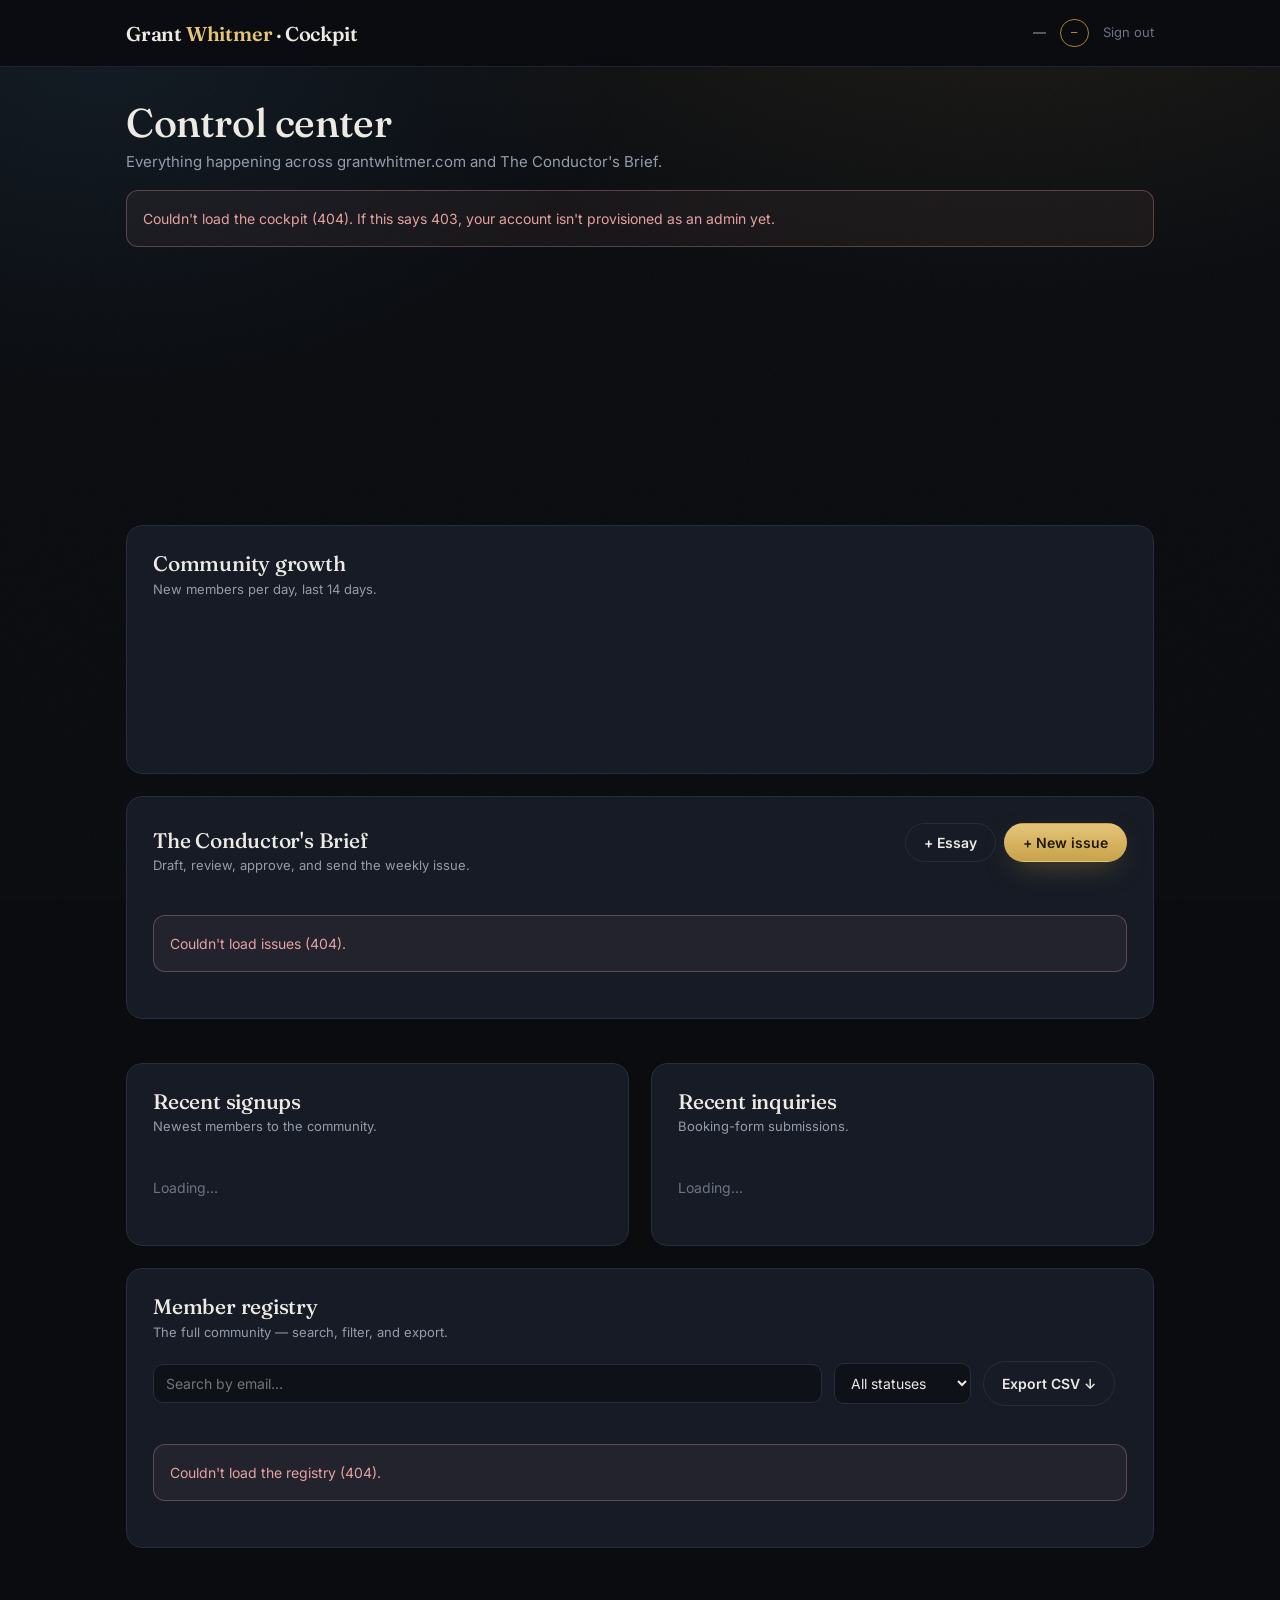
==== commit d49c5970: "Phase 4: /brief writing section + social sharing + essays - Public writing archive: /brief (index) +" ====
--- a/admin/index.html
+++ b/admin/index.html
@@ -92,6 +92,20 @@
   .ed-preview .ep-k { font-family: var(--mono); font-size: 10px; letter-spacing: .1em; text-transform: uppercase; color: #8a8577; padding: 10px 16px; border-bottom: 1px solid #e2ddd0; }
   .ed-preview iframe { flex: 1; width: 100%; border: 0; background: #fff; }
   .ed-foot { display: flex; align-items: center; gap: 10px; flex-wrap: wrap; padding: 16px 24px; border-top: 1px solid var(--line-soft); }
+  .ed-distrib { margin-top: 22px; padding-top: 18px; border-top: 1px solid var(--line-soft); }
+  .ed-distrib h4 { font-family: var(--mono); font-size: 11px; letter-spacing: .12em; text-transform: uppercase; color: var(--brass); margin: 0 0 12px; }
+  .pub-state { font-size: 13.5px; color: var(--muted); margin-bottom: 16px; display: flex; align-items: center; gap: 10px; flex-wrap: wrap; }
+  .pub-dot { width: 8px; height: 8px; border-radius: 50%; background: #7fd6a0; display: inline-block; }
+  .soc { margin-bottom: 14px; }
+  .soc-lbl { display: flex; align-items: center; justify-content: space-between; margin-bottom: 5px; }
+  .soc-lbl span { font-size: 12px; color: var(--text-soft); font-weight: 500; }
+  .soc-lbl .soc-btns { display: flex; gap: 6px; }
+  .soc textarea { width: 100%; background: var(--ink-2); border: 1px solid var(--line); color: var(--text); border-radius: 8px; padding: 9px 11px; font-family: var(--sans); font-size: 13px; min-height: 62px; resize: vertical; }
+  .soc textarea:focus { outline: none; border-color: var(--brass); }
+  .mini { font-family: var(--mono); font-size: 10.5px; letter-spacing: .04em; text-transform: uppercase; border: 1px solid var(--line); border-radius: 999px; padding: 4px 10px; color: var(--muted); background: transparent; cursor: pointer; }
+  .mini:hover { border-color: var(--brass); color: var(--brass-lt); }
+  .pill.essay { color: var(--blue-lt); border-color: rgba(140,198,242,.4); }
+  .pill.published { color: #7fd6a0; border-color: rgba(127,214,160,.4); }
   .ed-status { color: var(--muted); font-size: 13px; margin-left: auto; }
   .ed-status.ok { color: #7fd6a0; } .ed-status.err { color: #e6a1a1; }
   .btn.btn-danger { border-color: rgba(230,161,161,.4); color: #e6a1a1; background: transparent; }
@@ -143,7 +157,10 @@
         <h2>The Conductor's Brief</h2>
         <p class="p-sub">Draft, review, approve, and send the weekly issue.</p>
       </div>
-      <button class="btn btn-primary btn-sm" id="newIssueBtn">+ New issue</button>
+      <div style="display:flex;gap:8px;">
+        <button class="btn btn-ghost btn-sm" id="newEssayBtn">+ Essay</button>
+        <button class="btn btn-primary btn-sm" id="newIssueBtn">+ New issue</button>
+      </div>
     </div>
     <div id="articles" class="loading">Loading…</div>
   </section>
@@ -209,6 +226,7 @@
         <div class="field"><label for="edSubject">Subject line</label><input id="edSubject" type="text" maxlength="200" placeholder="This week in the Singularity…" /></div>
         <div class="field"><label for="edPreview">Preview text <span style="color:var(--faint)">(inbox preheader)</span></label><input id="edPreview" type="text" maxlength="200" /></div>
         <div class="field"><label for="edBody">Body (HTML)</label><textarea id="edBody" spellcheck="false"></textarea></div>
+        <div id="edDistrib" class="ed-distrib"></div>
       </div>
       <div class="ed-preview">
         <div class="ep-k">Live preview</div>
@@ -281,7 +299,7 @@
     const d = await api("/api/admin/articles");
     if (!d.articles.length) { $("articles").innerHTML = `<div class="empty">No issues yet — start the first one.</div>`; return; }
     $("articles").innerHTML = `<table class="data clickable"><thead><tr><th>Subject</th><th>Status</th><th>By</th><th>Recipients</th><th>When</th></tr></thead><tbody>` +
-      d.articles.map(a => `<tr data-id="${a.id}"><td class="em">${esc(a.subject)}</td><td><span class="pill ${esc(a.status)}">${esc(a.status)}</span></td><td>${esc((a.created_by||"").split("@")[0]||"—")}</td><td>${a.recipient_count!=null?a.recipient_count:"—"}</td><td>${fmtDate(a.sent_at||a.created_at)}</td></tr>`).join("") + `</tbody></table>`;
+      d.articles.map(a => `<tr data-id="${a.id}"><td class="em">${esc(a.subject)}${a.type==='essay'?' <span class="pill essay">essay</span>':''}</td><td><span class="pill ${esc(a.status)}">${esc(a.status)}</span>${a.published_at?' <span class="pill published">live</span>':''}</td><td>${esc((a.created_by||"").split("@")[0]||"—")}</td><td>${a.recipient_count!=null?a.recipient_count:"—"}</td><td>${fmtDate(a.sent_at||a.created_at)}</td></tr>`).join("") + `</tbody></table>`;
     document.querySelectorAll("#articles tr[data-id]").forEach(tr => tr.addEventListener("click", () => openEditor(tr.dataset.id)));
   } catch (e) { $("articles").innerHTML = `<div class="err">Couldn't load issues (${esc(e.message)}).</div>`; }
 }
@@ -307,13 +325,26 @@
   <p style="margin-top:28px;">Set your sails,<br>Grant</p>
 </div>`;
 
+const ESSAY_TEMPLATE = `<div style="font-family:Georgia,serif;font-size:17px;line-height:1.7;color:#1a1a1a;max-width:600px;margin:0 auto;">
+  <h1 style="font-size:28px;margin:0 0 18px;line-height:1.2;">Title of the essay</h1>
+  <p>Open with the idea — the thing you want the reader to see differently.</p>
+  <h2 style="font-size:20px;margin:28px 0 8px;">A turn in the argument</h2>
+  <p>…</p>
+  <p style="margin-top:28px;">— Grant Whitmer</p>
+</div>`;
+
+const val = (id) => { const e = $(id); return e ? e.value : ""; };
+const shareUrl = (a) => a && a.slug ? `https://grantwhitmer.com/brief/${a.slug}` : "https://grantwhitmer.com";
+
 function updatePreview() { $("edFrame").srcdoc = $("edBody").value; }
 
-async function openEditor(id) {
-  let a = { id: null, subject: "", preview: "", body_html: NEW_TEMPLATE, status: "draft" };
+async function openEditor(id, newType) {
+  let a = { id: null, subject: "", preview: "", body_html: newType==='essay'?ESSAY_TEMPLATE:NEW_TEMPLATE, status: "draft",
+            type: newType || "brief", slug: null, published_at: null, social_x: "", social_linkedin: "", social_facebook: "" };
   if (id) { a = (await api("/api/admin/articles/" + id)).article; }
   state.current = a;
-  $("edTitle").textContent = id ? `Issue #${a.id}` : "New issue";
+  const kindLabel = a.type === 'essay' ? 'Essay' : 'Issue';
+  $("edTitle").textContent = id ? `${kindLabel} #${a.id}` : (a.type==='essay' ? "New essay" : "New issue");
   $("edSubject").value = a.subject || "";
   $("edPreview").value = a.preview || "";
   $("edBody").value = a.body_html || "";
@@ -321,7 +352,45 @@
   ["edSubject","edPreview","edBody"].forEach(f => $(f).readOnly = ro);
   updatePreview();
   renderEditorActions(a);
+  renderDistribution(a);
   $("editor").classList.remove("hidden");
+}
+
+function renderDistribution(a) {
+  const url = shareUrl(a);
+  const isBrief = a.type !== 'essay';
+  let pub;
+  if (a.published_at) {
+    pub = `<div class="pub-state"><span class="pub-dot"></span> Live on the site — <a href="${url}" target="_blank" style="color:var(--brass-lt)">View post ↗</a>${can('admin')?` <button class="mini" data-act="unpublish">Unpublish</button>`:''}</div>`;
+  } else if (isBrief) {
+    pub = `<div class="pub-state">Publishes to /brief automatically when you send.${((a.status==='approved')&&can('admin'))?` <button class="mini" data-act="publish">Publish now (no email)</button>`:''}</div>`;
+  } else {
+    pub = `<div class="pub-state">Not on the site yet.${can('admin')?` <button class="mini" data-act="publish">Publish to site</button>`:''}</div>`;
+  }
+  const fields = [['social_x','X / Twitter'],['social_linkedin','LinkedIn'],['social_facebook','Facebook']].map(([k,label]) => `
+    <div class="soc">
+      <div class="soc-lbl"><span>${label}</span><div class="soc-btns">
+        <button class="mini" data-copy="${k}">Copy</button>
+        <button class="mini" data-open="${k}">Open ${label.split(' ')[0]}</button>
+      </div></div>
+      <textarea id="ed_${k}" placeholder="${label} post — the auto-drafter fills this; edit freely.">${esc(a[k]||"")}</textarea>
+    </div>`).join("");
+  $("edDistrib").innerHTML = `<h4>Publish &amp; share</h4>${pub}
+    <div style="font-size:12px;color:var(--faint);margin:0 0 12px;">Post copy for your own accounts. Edit → Copy → Open the composer (X pre-fills; LinkedIn/Facebook copy the text so you can paste). Shared link: ${a.slug?esc(url):'homepage until published'}.</div>
+    ${fields}`;
+  $("edDistrib").querySelectorAll("button[data-act]").forEach(b => b.addEventListener("click", () => editorAction(b.dataset.act)));
+  $("edDistrib").querySelectorAll("button[data-copy]").forEach(b => b.addEventListener("click", () => {
+    const t = val("ed_" + b.dataset.copy);
+    if (navigator.clipboard) navigator.clipboard.writeText(t).then(() => { b.textContent = "Copied ✓"; setTimeout(() => b.textContent = "Copy", 1400); });
+  }));
+  $("edDistrib").querySelectorAll("button[data-open]").forEach(b => b.addEventListener("click", () => {
+    const k = b.dataset.open, text = val("ed_" + k), u = shareUrl(state.current);
+    let intent;
+    if (k === 'social_x') intent = 'https://twitter.com/intent/tweet?text=' + encodeURIComponent(text + (text?"\n\n":"") + u);
+    else if (k === 'social_linkedin') { if (navigator.clipboard) navigator.clipboard.writeText(text); intent = 'https://www.linkedin.com/sharing/share-offsite/?url=' + encodeURIComponent(u); }
+    else { if (navigator.clipboard) navigator.clipboard.writeText(text); intent = 'https://www.facebook.com/sharer/sharer.php?u=' + encodeURIComponent(u); }
+    window.open(intent, '_blank', 'noopener,width=600,height=650');
+  }));
 }
 function closeEditor() { $("editor").classList.add("hidden"); state.current = null; }
 
@@ -332,15 +401,16 @@
 
 function renderEditorActions(a) {
   const btns = [];
-  const st = a.status;
+  const st = a.status, essay = a.type === 'essay';
   if (st === "sent") {
     btns.push(`<span class="pill sent">sent</span>`);
     btns.push(`<span style="color:var(--muted);font-size:13px;">${a.recipient_count||0} recipients · ${fmtDate(a.sent_at)}</span>`);
+    if (can("manager")) btns.push(`<button class="btn btn-ghost btn-sm" data-act="save">Save social</button>`);
   } else {
     if (can("manager")) btns.push(`<button class="btn btn-ghost btn-sm" data-act="save">Save draft</button>`);
     if (st === "draft" && can("manager") && !can("admin")) btns.push(`<button class="btn btn-ghost btn-sm" data-act="submit">Submit for approval</button>`);
     if ((st === "draft" || st === "pending") && can("admin")) btns.push(`<button class="btn btn-primary btn-sm" data-act="approve">Approve</button>`);
-    if (st === "approved" && can("admin")) btns.push(`<button class="btn btn-primary btn-sm" data-act="send">Send now →</button>`);
+    if (!essay && st === "approved" && can("admin")) btns.push(`<button class="btn btn-primary btn-sm" data-act="send">Send now →</button>`);
     if (st === "approved" && can("admin")) btns.push(`<button class="btn btn-ghost btn-sm" data-act="unapprove">Return to draft</button>`);
     if (a.id && can("admin")) btns.push(`<button class="btn btn-danger btn-sm" data-act="delete">Discard</button>`);
   }
@@ -350,7 +420,13 @@
 }
 
 async function saveCurrent(extra) {
-  const payload = Object.assign({ subject: $("edSubject").value, preview: $("edPreview").value, body_html: $("edBody").value }, extra || {});
+  const social = { social_x: val("ed_social_x"), social_linkedin: val("ed_social_linkedin"), social_facebook: val("ed_social_facebook") };
+  let payload;
+  if (state.current.status === "sent") {
+    payload = Object.assign({}, social, extra || {});               // sent: only social is editable
+  } else {
+    payload = Object.assign({ subject: $("edSubject").value, preview: $("edPreview").value, body_html: $("edBody").value, type: state.current.type || "brief" }, social, extra || {});
+  }
   if (!state.current.id) {
     const r = await api("/api/admin/articles", { method: "POST", body: JSON.stringify(payload) });
     state.current.id = r.id;
@@ -364,22 +440,24 @@
     edStatus("Working…");
     if (act === "save") { await saveCurrent(); edStatus("Saved.", "ok"); }
     else if (act === "submit") { await saveCurrent({ status: "pending" }); edStatus("Submitted for approval.", "ok"); }
-    else if (act === "approve") { await saveCurrent({ status: "approved" }); edStatus("Approved — ready to send.", "ok"); }
+    else if (act === "approve") { await saveCurrent({ status: "approved" }); edStatus("Approved.", "ok"); }
     else if (act === "unapprove") { await saveCurrent({ status: "draft" }); edStatus("Returned to draft.", "ok"); }
+    else if (act === "publish") { await saveCurrent(); await api("/api/admin/articles/" + state.current.id, { method: "PATCH", body: JSON.stringify({ publish: true }) }); edStatus("Published to the site.", "ok"); }
+    else if (act === "unpublish") { await api("/api/admin/articles/" + state.current.id, { method: "PATCH", body: JSON.stringify({ publish: false }) }); edStatus("Unpublished.", "ok"); }
     else if (act === "delete") {
-      if (!confirm("Discard this issue permanently?")) { edStatus(""); return; }
+      if (!confirm("Discard permanently?")) { edStatus(""); return; }
       await api("/api/admin/articles/" + state.current.id, { method: "DELETE" });
       closeEditor(); loadArticles(); boot(); return;
     } else if (act === "send") {
       await saveCurrent();
-      if (!confirm("Send this issue to every active member now? This can't be undone.")) { edStatus(""); return; }
+      if (!confirm("Send this issue to every active member now, and publish it to the site? This can't be undone.")) { edStatus(""); return; }
       const r = await api("/api/admin/articles/" + state.current.id + "/send", { method: "POST", body: "{}" });
-      edStatus(`Sent to ${r.recipients} members.`, "ok");
-      setTimeout(() => { closeEditor(); loadArticles(); boot(); }, 1200);
+      edStatus(`Sent to ${r.recipients} members — now live at /brief/${r.slug}.`, "ok");
+      setTimeout(() => { closeEditor(); loadArticles(); boot(); }, 1600);
       return;
     }
     const fresh = (await api("/api/admin/articles/" + state.current.id)).article;
-    state.current = fresh; renderEditorActions(fresh); loadArticles();
+    state.current = fresh; renderEditorActions(fresh); renderDistribution(fresh); loadArticles();
   } catch (e) { edStatus(e.message, "err"); }
 }
 
@@ -425,6 +503,7 @@
   $("whoRole").textContent = (s.user.role || "").replace("_", " ");
   renderTiles(s); renderGrowth(s.growth); renderRecentMembers(s.recentMembers); renderRecentInquiries(s.recentInquiries);
   $("newIssueBtn").classList.toggle("hidden", !can("manager"));
+  $("newEssayBtn").classList.toggle("hidden", !can("manager"));
   $("teamPanel").classList.toggle("hidden", !can("super_admin"));
   if (can("super_admin")) loadTeam();
 }
@@ -435,7 +514,8 @@
   loadRegistry();
   $("q").addEventListener("input", () => { clearTimeout(searchTimer); searchTimer = setTimeout(loadRegistry, 250); });
   $("statusFilter").addEventListener("change", loadRegistry);
-  $("newIssueBtn").addEventListener("click", () => openEditor(null));
+  $("newIssueBtn").addEventListener("click", () => openEditor(null, "brief"));
+  $("newEssayBtn").addEventListener("click", () => openEditor(null, "essay"));
   $("edClose").addEventListener("click", closeEditor);
   $("edBody").addEventListener("input", () => { clearTimeout(window._pv); window._pv = setTimeout(updatePreview, 200); });
   $("addAdminBtn").addEventListener("click", addAdmin);
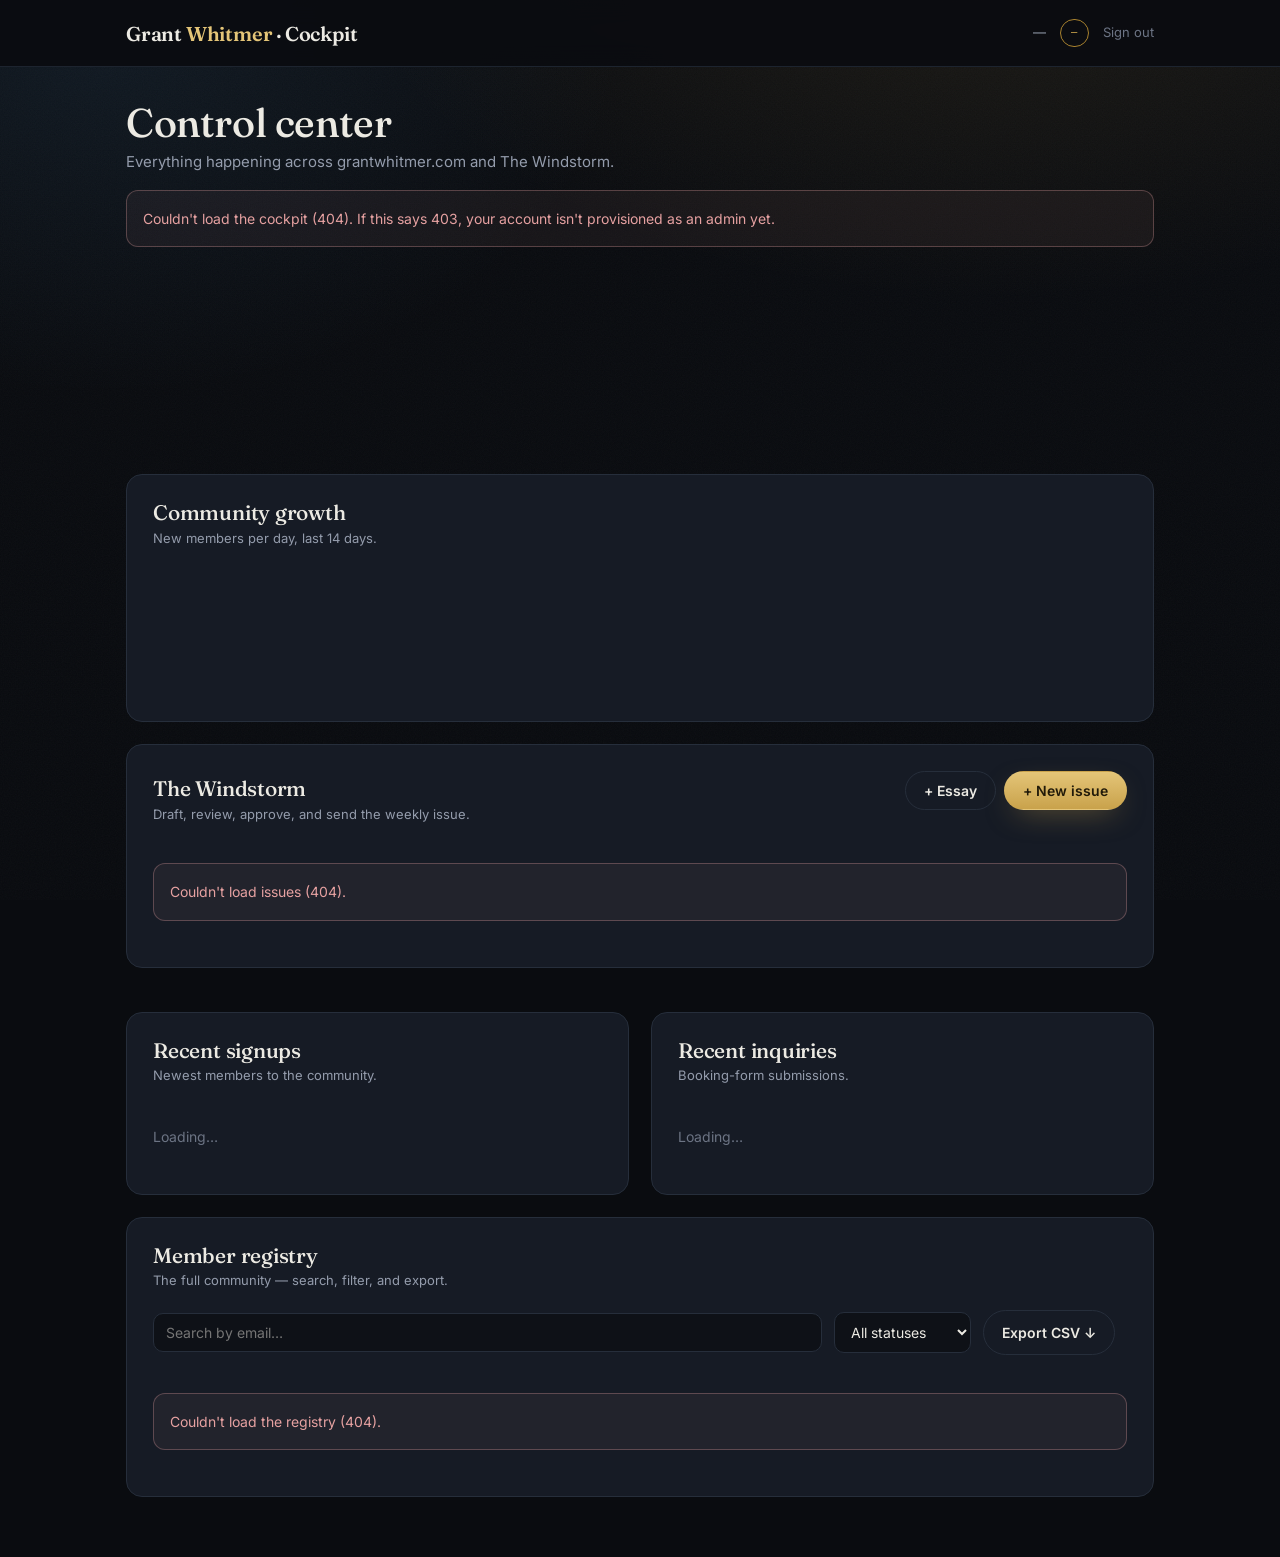
==== commit f69c1705: "The Conductor's Brief → The Windstorm: masthead, archive /brief→/windstorm (301s), welcome email, co" ====
--- a/admin/index.html
+++ b/admin/index.html
@@ -136,7 +136,7 @@
 <main class="wrap">
   <div class="cock-head">
     <h1>Control center</h1>
-    <p class="cock-sub">Everything happening across grantwhitmer.com and The Conductor's Brief.</p>
+    <p class="cock-sub">Everything happening across grantwhitmer.com and The Windstorm.</p>
   </div>
 
   <div id="fatal"></div>
@@ -150,11 +150,11 @@
     <div class="growth-x" id="growthX"></div>
   </section>
 
-  <!-- The Conductor's Brief -->
+  <!-- The Windstorm -->
   <section class="panel">
     <div class="panel-head">
       <div>
-        <h2>The Conductor's Brief</h2>
+        <h2>The Windstorm</h2>
         <p class="p-sub">Draft, review, approve, and send the weekly issue.</p>
       </div>
       <div style="display:flex;gap:8px;">
@@ -258,7 +258,7 @@
     { k: "Members", n: d.members.total, dsc: `${d.members.active} active` },
     { k: "New this week", n: d.members.last7, dsc: `${d.members.last30} in 30 days` },
     { k: "Inquiries", n: d.inquiries.total, dsc: `${d.inquiries.unread} unread`, alert: d.inquiries.unread > 0 },
-    { k: "The Brief", n: d.articles.pending + d.articles.approved, dsc: `awaiting send · ${d.articles.sent} sent`, alert: (d.articles.pending + d.articles.approved) > 0 },
+    { k: "The Windstorm", n: d.articles.pending + d.articles.approved, dsc: `awaiting send · ${d.articles.sent} sent`, alert: (d.articles.pending + d.articles.approved) > 0 },
   ].map(t => `<div class="tile ${t.alert?'alert':''}"><div class="t-k">${t.k}</div><div class="t-n">${t.n}</div><div class="t-d">${t.dsc}</div></div>`).join("");
 }
 function renderGrowth(series) {
@@ -293,7 +293,7 @@
   } catch (e) { $("registry").innerHTML = `<div class="err">Couldn't load the registry (${esc(e.message)}).</div>`; }
 }
 
-/* ---------- The Conductor's Brief ---------- */
+/* ---------- The Windstorm ---------- */
 async function loadArticles() {
   try {
     const d = await api("/api/admin/articles");
@@ -305,7 +305,7 @@
 }
 
 const NEW_TEMPLATE = `<div style="font-family:Georgia,serif;font-size:17px;line-height:1.65;color:#1a1a1a;max-width:600px;margin:0 auto;">
-  <h1 style="font-size:26px;margin:0 0 4px;">The Conductor's Brief</h1>
+  <h1 style="font-size:26px;margin:0 0 4px;">The Windstorm</h1>
   <p style="color:#8a7a3a;font-size:13px;letter-spacing:.04em;text-transform:uppercase;margin:0 0 24px;">Week of …</p>
 
   <p><b>The signal this week.</b> Lead with the one development that most changes how work gets done.</p>
@@ -334,7 +334,7 @@
 </div>`;
 
 const val = (id) => { const e = $(id); return e ? e.value : ""; };
-const shareUrl = (a) => a && a.slug ? `https://grantwhitmer.com/brief/${a.slug}` : "https://grantwhitmer.com";
+const shareUrl = (a) => a && a.slug ? `https://grantwhitmer.com/windstorm/${a.slug}` : "https://grantwhitmer.com";
 
 function updatePreview() { $("edFrame").srcdoc = $("edBody").value; }
 
@@ -363,7 +363,7 @@
   if (a.published_at) {
     pub = `<div class="pub-state"><span class="pub-dot"></span> Live on the site — <a href="${url}" target="_blank" style="color:var(--brass-lt)">View post ↗</a>${can('admin')?` <button class="mini" data-act="unpublish">Unpublish</button>`:''}</div>`;
   } else if (isBrief) {
-    pub = `<div class="pub-state">Publishes to /brief automatically when you send.${((a.status==='approved')&&can('admin'))?` <button class="mini" data-act="publish">Publish now (no email)</button>`:''}</div>`;
+    pub = `<div class="pub-state">Publishes to /windstorm automatically when you send.${((a.status==='approved')&&can('admin'))?` <button class="mini" data-act="publish">Publish now (no email)</button>`:''}</div>`;
   } else {
     pub = `<div class="pub-state">Not on the site yet.${can('admin')?` <button class="mini" data-act="publish">Publish to site</button>`:''}</div>`;
   }
@@ -452,7 +452,7 @@
       await saveCurrent();
       if (!confirm("Send this issue to every active member now, and publish it to the site? This can't be undone.")) { edStatus(""); return; }
       const r = await api("/api/admin/articles/" + state.current.id + "/send", { method: "POST", body: "{}" });
-      edStatus(`Sent to ${r.recipients} members — now live at /brief/${r.slug}.`, "ok");
+      edStatus(`Sent to ${r.recipients} members — now live at /windstorm/${r.slug}.`, "ok");
       setTimeout(() => { closeEditor(); loadArticles(); boot(); }, 1600);
       return;
     }
--- a/css/style.css
+++ b/css/style.css
@@ -76,7 +76,7 @@
 
 /* ---------- layout ---------- */
 .wrap { width: 100%; max-width: var(--maxw); margin: 0 auto; padding-inline: var(--gutter); }
-section { position: relative; padding-block: clamp(64px, 9vw, 124px); }
+section { position: relative; padding-block: clamp(52px, 7vw, 92px); }
 .section-line { border-top: 1px solid var(--line-soft); }
 
 .eyebrow {
@@ -149,6 +149,7 @@
 /* hero portrait */
 .portrait-frame { position: relative; }
 .portrait {
+  position: relative;
   aspect-ratio: 4/5; border-radius: var(--radius); overflow: hidden;
   border: 1px solid var(--line);
   background:
@@ -157,7 +158,12 @@
   display: grid; place-items: center;
   box-shadow: 0 40px 90px -40px rgba(0,0,0,0.8);
 }
-.portrait img { width: 100%; height: 100%; object-fit: cover; filter: grayscale(0.25) contrast(1.03); }
+/* grade the daylight photo into the night palette: desaturate a touch, warm it, sink the sky */
+.portrait img { width: 100%; height: 100%; object-fit: cover; filter: grayscale(0.15) saturate(0.82) contrast(1.06) brightness(0.94) sepia(0.06); }
+.portrait::after {
+  content: ""; position: absolute; inset: 0; border-radius: inherit; pointer-events: none;
+  background: linear-gradient(180deg, rgba(201,162,75,0.10), rgba(10,12,16,0) 30%, rgba(10,12,16,0.34) 100%);
+}
 .portrait-placeholder { text-align: center; color: var(--faint); font-family: var(--mono); font-size: 12px; padding: 24px; letter-spacing: .08em; }
 .portrait-placeholder svg { width: 46px; height: 46px; margin: 0 auto 14px; opacity: .5; }
 .portrait-badge {
@@ -271,6 +277,14 @@
 .idea h3 { font-size: 21px; margin-bottom: 12px; color: var(--text); }
 .idea h3 .dot { color: var(--brass); }
 .idea p { color: var(--muted); font-size: 15px; margin: 0; }
+/* capability list: hairline rows, two columns — no boxes */
+.ideas-grid.cap-list { grid-template-columns: repeat(2, 1fr); gap: 0 52px; margin-top: 34px; }
+.cap-list .idea { background: transparent; border: 0; border-radius: 0; padding: 20px 0 22px; border-top: 1px solid var(--line-soft); }
+.cap-list .idea h3 { font-size: 19px; margin-bottom: 8px; }
+/* editorial columns: brass top rule — for the three core ideas */
+.ideas-grid.idea-columns { gap: 34px; }
+.idea-columns .idea { background: transparent; border: 0; border-radius: 0; padding: 22px 0 0; border-top: 2px solid var(--brass-deep); }
+@media (max-width: 900px) { .ideas-grid.cap-list { grid-template-columns: 1fr; gap: 0; } }
 .pullquote {
   margin-top: 44px; text-align: center; max-width: 30ch; margin-inline: auto;
 }
@@ -338,6 +352,9 @@
 .wwh .wwh-k { font-family: var(--mono); font-size: 11px; letter-spacing: .14em; text-transform: uppercase; color: var(--brass); margin-bottom: 12px; }
 .wwh .wwh-item p { margin: 0; color: var(--text-soft); font-size: 16px; line-height: 1.5; }
 .wwh .wwh-item p b { color: var(--text); font-weight: 600; }
+/* editorial variant: no boxes — brass left rule (informational trios) */
+.wwh.wwh-plain { gap: 18px 32px; }
+.wwh.wwh-plain .wwh-item { background: transparent; border: 0; border-radius: 0; padding: 4px 0 4px 22px; border-left: 2px solid var(--brass-deep); }
 @media (max-width: 900px) { .wwh { grid-template-columns: 1fr; } }
 
 /* ---------- pricing ---------- */
@@ -369,8 +386,16 @@
 .adv-label { font-size: 13.5px; color: var(--text-soft); text-align: right; line-height: 1.15; }
 .adv-label span { color: var(--faint); font-size: 11px; }
 .adv-row.hl .adv-label { color: var(--text); font-weight: 600; }
-.adv-track { display: flex; align-items: center; gap: 11px; }
-.adv-bar { height: 22px; border-radius: 6px; background: linear-gradient(90deg, rgba(90,169,230,0.4), rgba(90,169,230,0.72)); flex: 0 0 auto; min-width: 4px; }
+.adv-track { display: flex; align-items: center; gap: 11px; padding-right: 6px; }
+.adv-bar { height: 22px; border-radius: 6px; background: linear-gradient(90deg, rgba(90,169,230,0.4), rgba(90,169,230,0.72)); flex: 0 0 auto; min-width: 4px;
+  transform-origin: left; transition: transform 1s var(--ease) .15s; }
+.chart-card.reveal:not(.in) .adv-bar { transform: scaleX(0); }
+@media (prefers-reduced-motion: reduce) { .adv-bar { transition: none; } .chart-card.reveal:not(.in) .adv-bar { transform: none; } }
+@media (max-width: 480px) {
+  .adv-row { grid-template-columns: 88px 1fr; gap: 10px; }
+  .adv-label { font-size: 12px; }
+  .adv-val { font-size: 11px; }
+}
 .adv-row.hl .adv-bar { height: 26px; background: linear-gradient(90deg, var(--brass-deep), var(--brass-lt)); box-shadow: 0 0 22px -5px rgba(201,162,75,0.6); }
 .adv-val { font-family: var(--mono); font-size: 12.5px; color: var(--muted); white-space: nowrap; }
 .adv-row.hl .adv-val { color: var(--brass-lt); font-weight: 600; }
@@ -399,14 +424,19 @@
 .craft-lead p .hl { color: var(--brass-lt); font-family: var(--serif); font-style: italic; }
 .craft-lead p.opener { font-family: var(--serif); font-size: clamp(22px, 2.6vw, 30px); line-height: 1.32; color: var(--text); }
 
-.monarch-row { display: grid; grid-template-columns: repeat(3, 1fr); gap: 14px; margin-top: 40px; align-items: stretch; }
+/* process steps: a threaded line with nodes — no boxes */
+.monarch-row { display: grid; grid-template-columns: repeat(3, 1fr); gap: 0 30px; margin-top: 40px; align-items: start; position: relative; }
 .monarch-row.cols4 { grid-template-columns: repeat(4, 1fr); }
-.monarch { position: relative; background: var(--card); border: 1px solid var(--line); border-radius: 14px; padding: 24px; }
+.monarch-row::before { content: ""; position: absolute; top: 4px; left: 0; right: 0; height: 1px;
+  background: linear-gradient(90deg, var(--brass-deep), var(--line) 70%, transparent); }
+.monarch { position: relative; background: transparent; border: 0; border-radius: 0; padding: 26px 0 0; }
+.monarch::before { content: ""; position: absolute; top: 0; left: 0; width: 9px; height: 9px; border-radius: 50%;
+  background: var(--ink); border: 2px solid var(--brass-deep); }
+.monarch.now::before { background: var(--brass); border-color: var(--brass); box-shadow: 0 0 14px rgba(201,162,75,0.55); }
 .monarch .m-era { font-family: var(--mono); font-size: 11px; letter-spacing: .12em; text-transform: uppercase; color: var(--faint); }
 .monarch h4 { font-family: var(--serif); font-size: 22px; margin: 8px 0 8px; color: var(--text); }
 .monarch.now h4 { color: var(--brass-lt); }
 .monarch p { font-size: 14.5px; color: var(--muted); margin: 0; }
-.monarch:not(:last-child)::after { content: "→"; position: absolute; right: -13px; top: 50%; transform: translateY(-50%); color: var(--brass); font-size: 18px; z-index: 2; }
 
 .callout { margin-top: 44px; background: linear-gradient(120deg, rgba(201,162,75,0.08), rgba(90,169,230,0.05)); border: 1px solid var(--line); border-left: 3px solid var(--brass); border-radius: 14px; padding: 30px 32px; }
 .callout h3 { font-family: var(--serif); font-size: clamp(22px, 2.6vw, 30px); color: var(--text); margin-bottom: 14px; }
@@ -416,8 +446,8 @@
 .callout .why span { font-family: var(--mono); font-size: 12px; color: var(--brass-lt); border: 1px solid var(--line); border-radius: 999px; padding: 7px 14px; }
 
 /* ---------- voice / windy word ---------- */
-.voice-triad { display: grid; grid-template-columns: repeat(3, 1fr); gap: 16px; margin-top: 40px; }
-.vt { background: var(--card); border: 1px solid var(--line); border-radius: 14px; padding: 26px; }
+.voice-triad { display: grid; grid-template-columns: repeat(3, 1fr); gap: 34px; margin-top: 40px; }
+.vt { background: transparent; border: 0; border-radius: 0; padding: 22px 0 0; border-top: 2px solid var(--brass-deep); }
 .vt .vt-k { font-family: var(--mono); font-size: 11px; letter-spacing: .12em; text-transform: uppercase; color: var(--brass); }
 .vt h4 { font-family: var(--serif); font-size: 21px; margin: 8px 0 10px; }
 .vt p { font-size: 14.5px; color: var(--muted); margin: 0; }
@@ -439,13 +469,17 @@
 
 @media (max-width: 900px) {
   .ww-stats { grid-template-columns: repeat(2, 1fr); }
-  .monarch-row, .monarch-row.cols4 { grid-template-columns: 1fr; }
-  .monarch:not(:last-child)::after { content: "↓"; right: 50%; top: auto; bottom: -13px; transform: translateX(50%); }
+  .monarch-row, .monarch-row.cols4 { grid-template-columns: 1fr; gap: 0; }
+  .monarch-row::before { top: 10px; bottom: 6px; left: 4px; right: auto; width: 1px; height: auto;
+    background: linear-gradient(180deg, var(--brass-deep), var(--line) 70%, transparent); }
+  .monarch { padding: 0 0 30px 28px; }
+  .monarch::before { top: 6px; }
+  .monarch:last-child { padding-bottom: 4px; }
   .voice-triad { grid-template-columns: 1fr; }
   .wwfeature { grid-template-columns: 1fr; }
 }
 
-/* ---------- newsletter: the conductor's brief ---------- */
+/* ---------- newsletter: the windstorm ---------- */
 .brief { background: radial-gradient(900px 460px at 18% 0%, rgba(201,162,75,0.09), transparent 70%), var(--ink-2); }
 .brief-grid { display: grid; grid-template-columns: 1.15fr 0.85fr; gap: clamp(28px, 5vw, 64px); align-items: center; }
 .brief-points { list-style: none; margin: 26px 0 0; padding: 0; }
@@ -477,6 +511,71 @@
 }
 .sticky-cta.show { opacity: 1; transform: none; pointer-events: auto; }
 @media (prefers-reduced-motion: reduce) { .sticky-cta { transition: none; } }
+
+/* ---------- editorial margin rail (long prose + companion quote) ---------- */
+@media (min-width: 1100px) {
+  .prose-rail { display: grid; grid-template-columns: minmax(0, 640px) minmax(260px, 1fr); gap: clamp(36px, 4.5vw, 80px); align-items: start; }
+  .prose-rail .craft-lead { margin-top: 34px; max-width: none; }
+  .rail-quote { position: sticky; top: 120px; margin-top: 40px; }
+  .rail-quote .pullquote { margin: 0; max-width: none; text-align: left; margin-inline: 0; }
+  .rail-quote .pullquote blockquote { font-size: clamp(19px, 1.55vw, 24px); line-height: 1.4; border-left: 3px solid var(--brass-deep); padding-left: 22px; }
+  .rail-quote .pullquote cite { text-align: left; margin-top: 16px; }
+}
+
+/* ---------- platform ledger: the shipping log ---------- */
+.ledger { margin-top: 26px; border-top: 1px solid var(--line); }
+.ledger-row { display: grid; grid-template-columns: minmax(150px, 0.9fr) 2fr auto; gap: 10px 24px; align-items: baseline;
+  padding: 15px 2px; border-bottom: 1px solid var(--line-soft); transition: background .2s; }
+.ledger-row:hover { background: rgba(255,255,255,0.015); }
+.ledger-row .lg-name { font-family: var(--serif); font-size: 18px; color: var(--text); }
+.ledger-row .lg-desc { font-size: 14px; color: var(--muted); }
+.ledger-row .lg-link { font-family: var(--mono); font-size: 12px; letter-spacing: .04em; color: var(--brass-lt); white-space: nowrap; }
+.ledger-row .lg-link:hover { color: var(--brass); }
+.ledger-note { margin-top: 14px; font-size: 13px; color: var(--faint); font-style: italic; }
+@media (max-width: 700px) {
+  .ledger-row { grid-template-columns: 1fr auto; }
+  .ledger-row .lg-desc { grid-column: 1 / -1; margin-top: -4px; }
+}
+
+/* ---------- documentary photos: small artifacts from the road ---------- */
+.photo-doc { margin: 0; background: var(--card); border: 1px solid var(--line); border-radius: 12px; overflow: hidden; }
+.photo-doc .ph { position: relative; }
+.photo-doc img { display: block; width: 100%; height: auto;
+  filter: grayscale(.18) saturate(.8) contrast(1.05) brightness(.93) sepia(.07); }
+.photo-doc .ph::after { content: ""; position: absolute; inset: 0; pointer-events: none;
+  background: linear-gradient(180deg, rgba(201,162,75,.05), rgba(10,12,16,0) 30%, rgba(10,12,16,.3)); }
+.photo-doc figcaption { font-family: var(--mono); font-size: 11px; letter-spacing: .06em;
+  color: var(--muted); padding: 10px 14px; border-top: 1px solid var(--line-soft); line-height: 1.5; }
+.road-strip { display: grid; grid-template-columns: repeat(3, 1fr); gap: 14px; margin-top: 36px; align-items: start; }
+.rail-side { margin-top: 34px; }
+@media (min-width: 1100px) { .rail-side { position: sticky; top: 120px; margin-top: 40px; } }
+@media (max-width: 900px) {
+  .road-strip { grid-auto-flow: column; grid-auto-columns: 74%; overflow-x: auto;
+    scroll-snap-type: x mandatory; margin-inline: calc(-1 * var(--gutter));
+    padding-inline: var(--gutter); padding-bottom: 14px; scrollbar-width: none; }
+  .road-strip::-webkit-scrollbar { display: none; }
+  .road-strip .photo-doc { scroll-snap-align: center; }
+}
+
+/* ---------- calendly loading skeleton ---------- */
+.calendly-embed { position: relative; }
+.calendly-embed::before {
+  content: "Loading the calendar…"; position: absolute; inset: 0; z-index: 0;
+  display: grid; place-items: center;
+  font-family: var(--mono); font-size: 12px; letter-spacing: .1em; text-transform: uppercase; color: var(--faint);
+  background: linear-gradient(110deg, var(--ink-2) 42%, #191f2b 50%, var(--ink-2) 58%);
+  background-size: 220% 100%; animation: shimmer 1.8s linear infinite;
+}
+.calendly-embed.loaded::before { display: none; }
+.calendly-embed .calendly-inline-widget { position: relative; z-index: 1; }
+@keyframes shimmer { to { background-position: -220% 0; } }
+@media (prefers-reduced-motion: reduce) { .calendly-embed::before { animation: none; } }
+
+/* ---------- scroll progress line ---------- */
+.scroll-progress { position: fixed; top: 0; left: 0; right: 0; height: 2px; z-index: 70; pointer-events: none; }
+.scroll-progress span { display: block; height: 100%; width: 100%;
+  background: linear-gradient(90deg, var(--brass-deep), var(--brass-lt));
+  transform: scaleX(0); transform-origin: left; }
 
 /* ---------- reveal ---------- */
 .reveal { opacity: 0; transform: translateY(22px); transition: opacity .7s var(--ease), transform .7s var(--ease); }
@@ -501,9 +600,20 @@
   .offer-grid { grid-template-columns: 1fr; }
   .story-grid { grid-template-columns: 1fr; }
   .moments { position: static; }
-  .books-flag { grid-template-columns: 1fr; }
+  /* swipeable shelf: 6 stacked covers become one row */
+  .books-flag { display: grid; grid-auto-flow: column; grid-auto-columns: 76%; overflow-x: auto;
+    scroll-snap-type: x mandatory; gap: 14px; margin-inline: calc(-1 * var(--gutter));
+    padding-inline: var(--gutter); padding-bottom: 16px; scrollbar-width: none; }
+  .books-flag::-webkit-scrollbar { display: none; }
+  .books-flag .book { scroll-snap-align: center; }
   .books-more { grid-template-columns: 1fr; }
   .ideas-grid { grid-template-columns: 1fr; }
+  /* swipeable testimonials */
+  .quotes { display: grid; grid-auto-flow: column; grid-auto-columns: 84%; overflow-x: auto;
+    scroll-snap-type: x mandatory; gap: 14px; margin-inline: calc(-1 * var(--gutter));
+    padding-inline: var(--gutter); padding-bottom: 16px; scrollbar-width: none; }
+  .quotes::-webkit-scrollbar { display: none; }
+  .quote-card { scroll-snap-align: center; }
   .book-grid { grid-template-columns: 1fr; }
   .footer-grid { grid-template-columns: 1fr; gap: 28px; }
 }
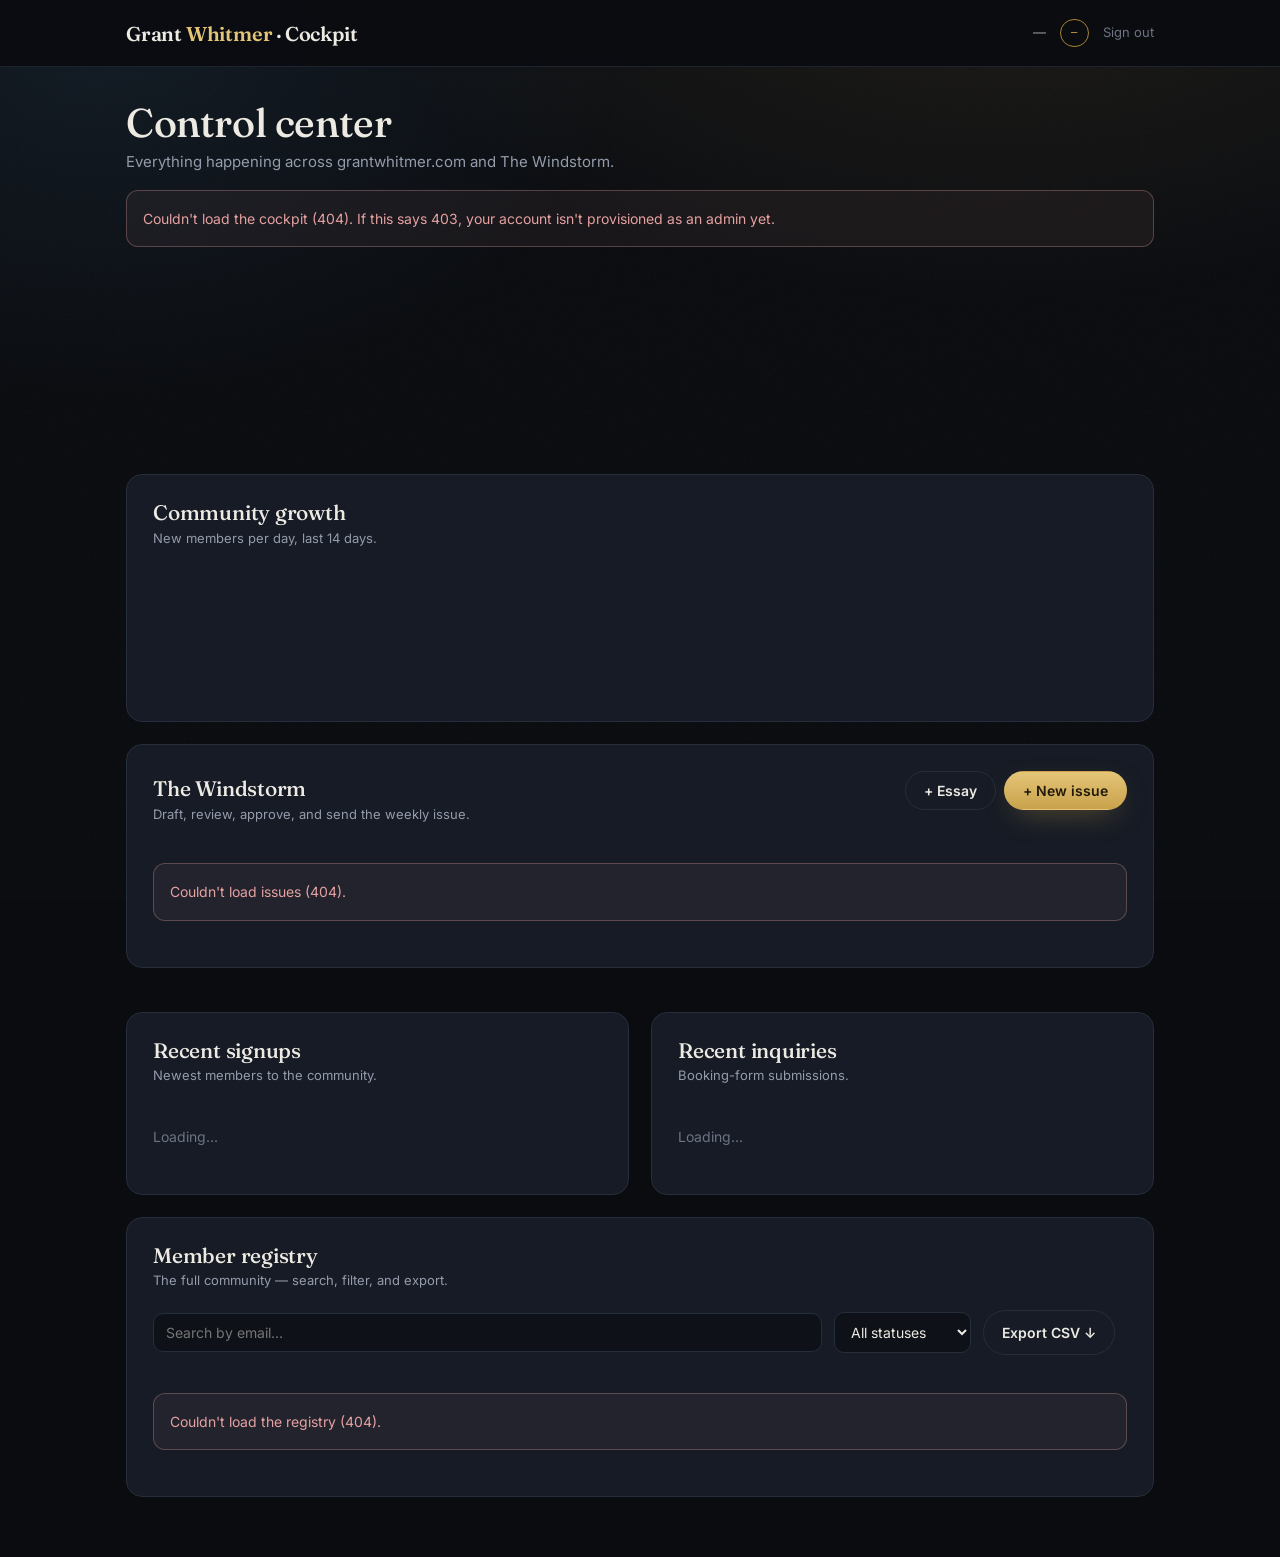
==== commit 77a1bf44: "Podcast outline per issue + 'Welcome to the Eye of the Windstorm' sign-on - articles.podcast_outline" ====
--- a/admin/index.html
+++ b/admin/index.html
@@ -340,7 +340,7 @@
 
 async function openEditor(id, newType) {
   let a = { id: null, subject: "", preview: "", body_html: newType==='essay'?ESSAY_TEMPLATE:NEW_TEMPLATE, status: "draft",
-            type: newType || "brief", slug: null, published_at: null, social_x: "", social_linkedin: "", social_facebook: "" };
+            type: newType || "brief", slug: null, published_at: null, social_x: "", social_linkedin: "", social_facebook: "", podcast_outline: "" };
   if (id) { a = (await api("/api/admin/articles/" + id)).article; }
   state.current = a;
   const kindLabel = a.type === 'essay' ? 'Essay' : 'Issue';
@@ -375,9 +375,16 @@
       </div></div>
       <textarea id="ed_${k}" placeholder="${label} post — the auto-drafter fills this; edit freely.">${esc(a[k]||"")}</textarea>
     </div>`).join("");
+  const podcast = a.type !== 'essay' ? `
+    <div class="soc" style="margin-top:18px;">
+      <div class="soc-lbl"><span>Podcast outline — the show rundown</span><div class="soc-btns">
+        <button class="mini" data-copy="podcast_outline">Copy</button>
+      </div></div>
+      <textarea id="ed_podcast_outline" style="min-height:180px;" placeholder="Riffable talking points for this week's episode — the auto-drafter fills this; edit freely.">${esc(a.podcast_outline||"")}</textarea>
+    </div>` : "";
   $("edDistrib").innerHTML = `<h4>Publish &amp; share</h4>${pub}
     <div style="font-size:12px;color:var(--faint);margin:0 0 12px;">Post copy for your own accounts. Edit → Copy → Open the composer (X pre-fills; LinkedIn/Facebook copy the text so you can paste). Shared link: ${a.slug?esc(url):'homepage until published'}.</div>
-    ${fields}`;
+    ${fields}${podcast}`;
   $("edDistrib").querySelectorAll("button[data-act]").forEach(b => b.addEventListener("click", () => editorAction(b.dataset.act)));
   $("edDistrib").querySelectorAll("button[data-copy]").forEach(b => b.addEventListener("click", () => {
     const t = val("ed_" + b.dataset.copy);
@@ -420,7 +427,7 @@
 }
 
 async function saveCurrent(extra) {
-  const social = { social_x: val("ed_social_x"), social_linkedin: val("ed_social_linkedin"), social_facebook: val("ed_social_facebook") };
+  const social = { social_x: val("ed_social_x"), social_linkedin: val("ed_social_linkedin"), social_facebook: val("ed_social_facebook"), podcast_outline: val("ed_podcast_outline") };
   let payload;
   if (state.current.status === "sent") {
     payload = Object.assign({}, social, extra || {});               // sent: only social is editable
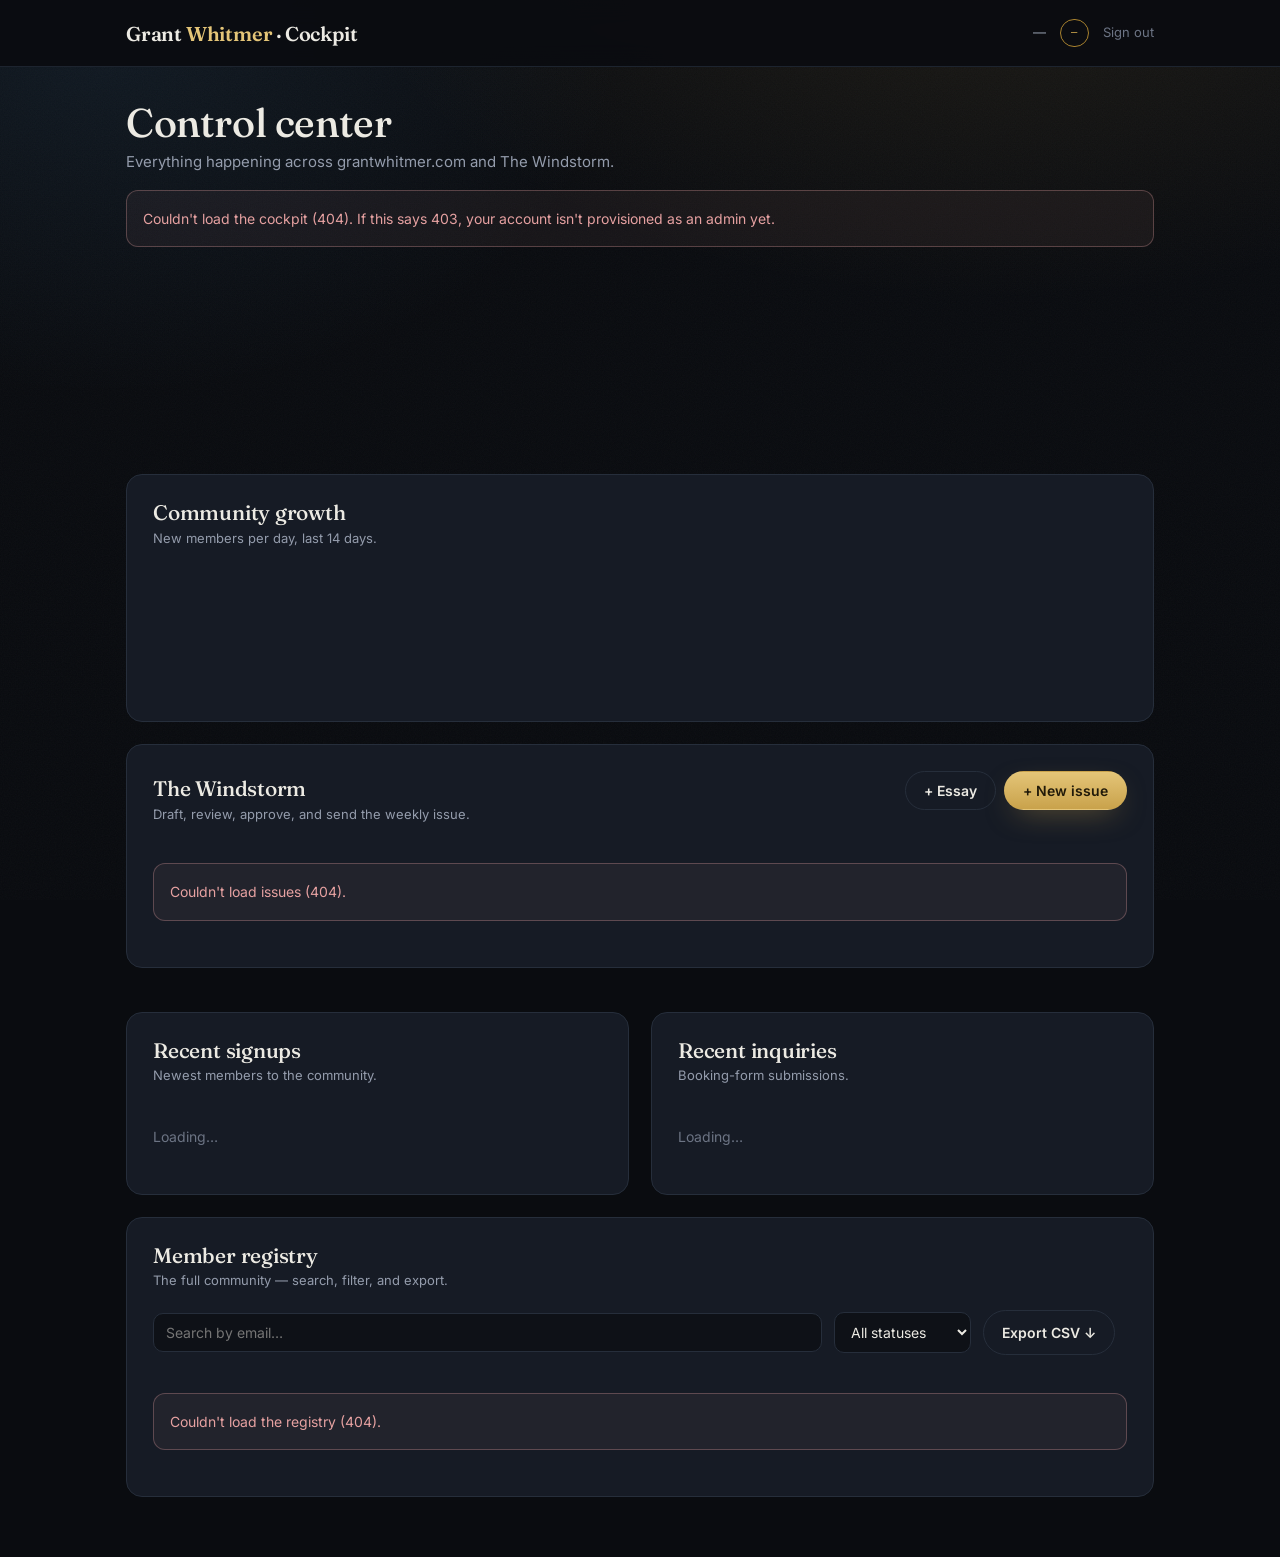
==== commit 518c6213: "Show notes: episode embed + transcript on issue pages - articles.episode_url/transcript (migration 0" ====
--- a/admin/index.html
+++ b/admin/index.html
@@ -340,7 +340,7 @@
 
 async function openEditor(id, newType) {
   let a = { id: null, subject: "", preview: "", body_html: newType==='essay'?ESSAY_TEMPLATE:NEW_TEMPLATE, status: "draft",
-            type: newType || "brief", slug: null, published_at: null, social_x: "", social_linkedin: "", social_facebook: "", podcast_outline: "" };
+            type: newType || "brief", slug: null, published_at: null, social_x: "", social_linkedin: "", social_facebook: "", podcast_outline: "", episode_url: "", transcript: "" };
   if (id) { a = (await api("/api/admin/articles/" + id)).article; }
   state.current = a;
   const kindLabel = a.type === 'essay' ? 'Essay' : 'Issue';
@@ -381,6 +381,13 @@
         <button class="mini" data-copy="podcast_outline">Copy</button>
       </div></div>
       <textarea id="ed_podcast_outline" style="min-height:180px;" placeholder="Riffable talking points for this week's episode — the auto-drafter fills this; edit freely.">${esc(a.podcast_outline||"")}</textarea>
+    </div>
+    <div class="soc" style="margin-top:18px;">
+      <div class="soc-lbl"><span>Episode (show notes on the public page)</span></div>
+      <input id="ed_episode_url" type="url" placeholder="YouTube URL — paste after upload; the video embeds on /windstorm/${esc(a.slug||'…')}"
+        value="${esc(a.episode_url||"")}"
+        style="width:100%;background:var(--ink-2);border:1px solid var(--line);border-radius:10px;color:var(--text);padding:10px 12px;font-size:13px;margin-bottom:10px;" />
+      <textarea id="ed_transcript" style="min-height:120px;" placeholder="Episode transcript (Windy Word) — paste it here and it publishes under the issue as a collapsible section. Big SEO surface; blank = hidden.">${esc(a.transcript||"")}</textarea>
     </div>` : "";
   $("edDistrib").innerHTML = `<h4>Publish &amp; share</h4>${pub}
     <div style="font-size:12px;color:var(--faint);margin:0 0 12px;">Post copy for your own accounts. Edit → Copy → Open the composer (X pre-fills; LinkedIn/Facebook copy the text so you can paste). Shared link: ${a.slug?esc(url):'homepage until published'}.</div>
@@ -427,7 +434,7 @@
 }
 
 async function saveCurrent(extra) {
-  const social = { social_x: val("ed_social_x"), social_linkedin: val("ed_social_linkedin"), social_facebook: val("ed_social_facebook"), podcast_outline: val("ed_podcast_outline") };
+  const social = { social_x: val("ed_social_x"), social_linkedin: val("ed_social_linkedin"), social_facebook: val("ed_social_facebook"), podcast_outline: val("ed_podcast_outline"), episode_url: val("ed_episode_url"), transcript: val("ed_transcript") };
   let payload;
   if (state.current.status === "sent") {
     payload = Object.assign({}, social, extra || {});               // sent: only social is editable
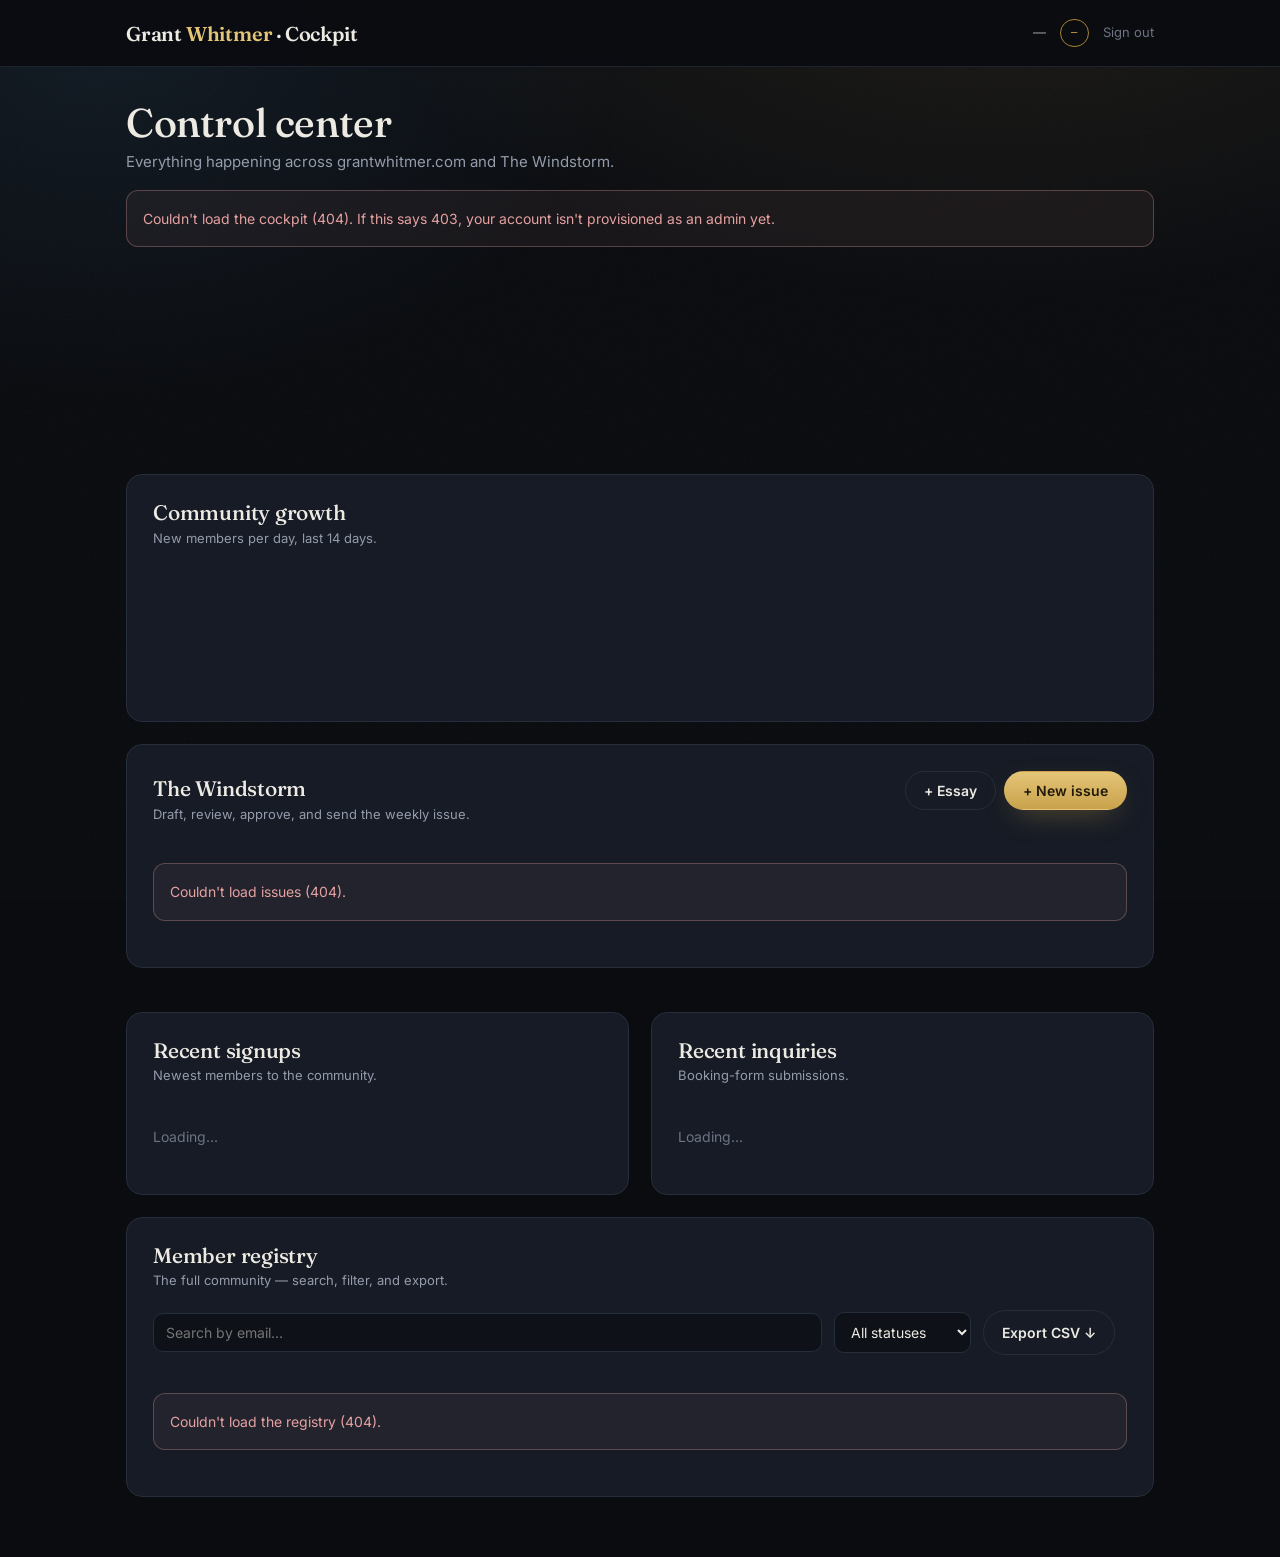
==== commit 7d35820f: "Archive moves to thewindstorm.ai: 301s, cockpit repoint, sitemap trim, welcome email points at the b" ====
--- a/admin/index.html
+++ b/admin/index.html
@@ -334,7 +334,7 @@
 </div>`;
 
 const val = (id) => { const e = $(id); return e ? e.value : ""; };
-const shareUrl = (a) => a && a.slug ? `https://grantwhitmer.com/windstorm/${a.slug}` : "https://grantwhitmer.com";
+const shareUrl = (a) => a && a.slug ? `https://thewindstorm.ai/archive/${a.slug}` : "https://grantwhitmer.com";
 
 function updatePreview() { $("edFrame").srcdoc = $("edBody").value; }
 
@@ -363,7 +363,7 @@
   if (a.published_at) {
     pub = `<div class="pub-state"><span class="pub-dot"></span> Live on the site — <a href="${url}" target="_blank" style="color:var(--brass-lt)">View post ↗</a>${can('admin')?` <button class="mini" data-act="unpublish">Unpublish</button>`:''}</div>`;
   } else if (isBrief) {
-    pub = `<div class="pub-state">Publishes to /windstorm automatically when you send.${((a.status==='approved')&&can('admin'))?` <button class="mini" data-act="publish">Publish now (no email)</button>`:''}</div>`;
+    pub = `<div class="pub-state">Publishes to thewindstorm.ai/archive automatically when you send.${((a.status==='approved')&&can('admin'))?` <button class="mini" data-act="publish">Publish now (no email)</button>`:''}</div>`;
   } else {
     pub = `<div class="pub-state">Not on the site yet.${can('admin')?` <button class="mini" data-act="publish">Publish to site</button>`:''}</div>`;
   }
@@ -384,7 +384,7 @@
     </div>
     <div class="soc" style="margin-top:18px;">
       <div class="soc-lbl"><span>Episode (show notes on the public page)</span></div>
-      <input id="ed_episode_url" type="url" placeholder="YouTube URL — paste after upload; the video embeds on /windstorm/${esc(a.slug||'…')}"
+      <input id="ed_episode_url" type="url" placeholder="YouTube URL — paste after upload; the video embeds on thewindstorm.ai/archive/${esc(a.slug||'…')}"
         value="${esc(a.episode_url||"")}"
         style="width:100%;background:var(--ink-2);border:1px solid var(--line);border-radius:10px;color:var(--text);padding:10px 12px;font-size:13px;margin-bottom:10px;" />
       <textarea id="ed_transcript" style="min-height:120px;" placeholder="Episode transcript (Windy Word) — paste it here and it publishes under the issue as a collapsible section. Big SEO surface; blank = hidden.">${esc(a.transcript||"")}</textarea>
@@ -466,7 +466,7 @@
       await saveCurrent();
       if (!confirm("Send this issue to every active member now, and publish it to the site? This can't be undone.")) { edStatus(""); return; }
       const r = await api("/api/admin/articles/" + state.current.id + "/send", { method: "POST", body: "{}" });
-      edStatus(`Sent to ${r.recipients} members — now live at /windstorm/${r.slug}.`, "ok");
+      edStatus(`Sent to ${r.recipients} members — now live at thewindstorm.ai/archive/${r.slug}.`, "ok");
       setTimeout(() => { closeEditor(); loadArticles(); boot(); }, 1600);
       return;
     }
